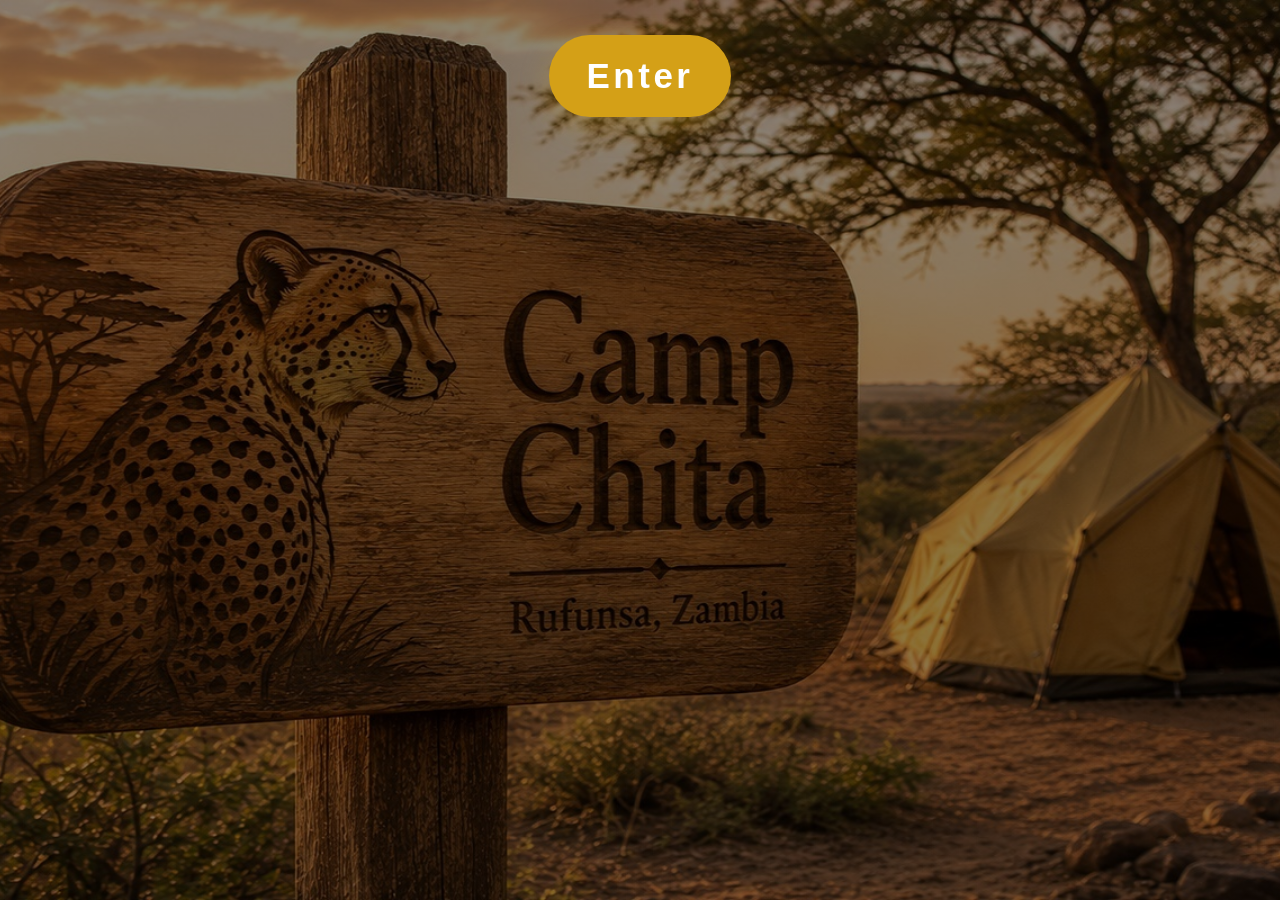
==== index.html @ 36143c17 "Create index.html" ====
<!DOCTYPE html>
<html lang="en">
<head>
<meta charset="utf-8">
<meta name="viewport" content="width=device-width, initial-scale=1">
<title>Camp Chita Outdoors | Eco Tourism</title>
<link rel="icon" type="image/png" href="images/favicon.png">

<link href="https://fonts.googleapis.com/css2?family=Inter:wght@300;400;600;700&display=swap" rel="stylesheet">
<link rel="stylesheet" href="https://maxcdn.bootstrapcdn.com/bootstrap/3.4.1/css/bootstrap.min.css">
<link rel="stylesheet" href="https://cdnjs.cloudflare.com/ajax/libs/font-awesome/6.5.0/css/all.min.css">

    <style>
        :root{
        --gold:#d4a017; --dark:#0f172a; --muted:#6b7280; --bg:#ffffff;
        }
        *{box-sizing:border-box}
        html,body{margin:0;padding:0;font-family:'Inter',sans-serif;scroll-behavior:smooth;background:#fff;color:#111}
        .section{padding:100px 20px}
        .container{max-width:1200px;margin:0 auto}

        /* ===== GLOBAL ===== */
    body { font-family: 'Poppins', sans-serif; }
    .section-padding { padding: 80px 20px; }

    /* Fix anchor scroll offset */
    section {
    scroll-margin-top: 80px;
    }

    /* ===== NAVBAR ===== */
    .navbar {
    position: fixed;
    width: 100%;
    background: rgba(255,255,255,0.95);
    z-index: 999;
    }

    .navbar-brand {
    display:flex;
    align-items:center;
    color:#000 !important;
    }

    .navbar-brand img {
    height:40px;
    margin-right:10px;
    }

    .navbar-nav li a { color:#000 !important; }
    .navbar-nav li a.active { color:#d4a017 !important; }

    /* ===== HERO ===== */
    .hero {
    background:url('images/slider1.jpg') center/cover no-repeat;
    height:80vh;
    display:flex;
    align-items:center;
    justify-content:center;
    color:#fff;
    }

    /* ===== ABOUT ===== */
    #about {
    background:linear-gradient(rgba(0,0,0,0.55),rgba(0,0,0,0.75)),
                url('images/28.jpg') center/cover no-repeat;
    color:#fff;
    }

    .about-grid {
    display:grid;
    grid-template-columns:repeat(2,1fr);
    gap:15px;
    }

    .about-grid img {
    width:100%;
    height:140px;
    object-fit:cover;
    border-radius:10px;
    }

    /* ===== EXPERIENCES ===== */
    .experience-card {
    border-radius:10px;
    overflow:hidden;
    box-shadow:0 4px 15px rgba(0,0,0,0.4);
    margin-bottom:20px;
    }

    .experience-card img {
    width:100%;
    height:220px;
    object-fit:cover;
    }

    .experience-card .content {
    padding:5px;
    }

    /* ===== AMENITIES ===== */
    .amenities-section {
    background:
        linear-gradient(rgba(58, 57, 57, 0.5), rgba(3, 122, 39, 0.6)),
        url('images/12315.jpg') center/cover no-repeat;
    }

    .amenities i {
    font-size:25px;
    color:#d4a017;
    margin-right:8px;
    padding-bottom: 25px;
    }
        /* NAV */
    
        .navbar{
            position:fixed;
            top:0;
            width:100%;
            z-index:1000;
            background:rgba(255,255,255,.92);
            backdrop-filter:blur(12px);
            border:none;
            transition:all .35s ease;
        }

        .nav-wrapper{
            display:flex;
            align-items:center;
            justify-content:space-between;
            min-height:78px;
        }

        /* LOGO */
        .navbar-brand{
            font-size:22px;
            font-weight:600;
            color:#111827;
            font-family:'Montserrat',sans-serif;
            letter-spacing:-0.5px;
        }

        /* LINKS */
        .nav-links{
            display:flex;
            align-items:center;
            gap:35px;
            list-style:none;
            margin:0;
            padding:0;
        }

        .nav-links li a{
            text-decoration:none;
            color:#1f2937;
            font-weight:600;
            font-size:15px;
            transition:all .3s ease;
            position:relative;
        }

        .nav-links li a:hover{
            color:#d4a017;
        }

        .nav-links li a::after{
            content:"";
            position:absolute;
            left:0;
            bottom:-6px;
            width:0;
            height:2px;
            background:#d4a017;
            transition:width .3s ease;
        }

        .nav-links li a:hover::after{
            width:100%;
        }

        /* ===== SCROLLED NAVBAR EFFECT ===== */

    .navbar{
        transition:
            background .35s ease,
            box-shadow .35s ease,
            backdrop-filter .35s ease;
    }

    /* ACTIVE ON SCROLL */
    .navbar.navbar-scrolled{

        background:rgba(255,255,255,.97);

        backdrop-filter:blur(18px);

        box-shadow:
        0 14px 40px rgba(30,30,30,.22),
        0 4px 14px rgba(0,0,0,.10);

        border-bottom:1px solid rgba(80,80,80,.08);
    }

        /* MOBILE TOGGLE */
        .menu-toggle{
            display:none;
            flex-direction:column;
            cursor:pointer;
            gap:5px;
        }

        .menu-toggle span{
            width:28px;
            height:3px;
            border-radius:50px;
            background:#111827;
            transition:all .35s ease;
        }

        /* ANIMATION */
        .menu-toggle.active span:nth-child(1){
            transform:rotate(45deg) translateY(11px);
        }

        .menu-toggle.active span:nth-child(2){
            opacity:0;
        }

        .menu-toggle.active span:nth-child(3){
            transform:rotate(-45deg) translateY(-11px);
        }

        /* MOBILE MENU */
        @media(max-width:992px){

            .menu-toggle{
                display:flex;
            }

            .nav-links{
                position:absolute;
                top:78px;
                left:0;
                width:100%;
                background:rgba(255,255,255,.98);
                backdrop-filter:blur(16px);

                flex-direction:column;
                align-items:center;
                gap:25px;

                padding:35px 0;

                max-height:0;
                overflow:hidden;

                transition:all .45s ease;
                box-shadow:0 18px 40px rgba(0,0,0,.08);
            }

            .nav-links.active{
                max-height:500px;
            }

            .nav-links li a{
                font-size:17px;
            }
        }

        /* LANDING */
        .landing{height:100vh;display:flex;align-items:center;justify-content:right;flex-direction:column;text-align:center;color:#fff;background:linear-gradient(rgba(0,0,0,.45),rgba(0,0,0,.45)),url('images/slider1.jpg') center/cover no-repeat}
        .landing h1{font-size:56px;font-weight:700;letter-spacing:.5px}
        .landing p{max-width:700px;opacity:.9}
        .enter-btn{margin-top:24px;padding:14px 34px;background:var(--gold);border:none;color:#fff;font-weight:600;letter-spacing:.3px}

            /* LANDING CONTENT */
        .landing-overlay-content{
            text-align:right;
            animation:landingFade 1.8s ease forwards;
            transform:translateY(40px);
            opacity:0;
        }

        @keyframes landingFade{
            to{
                opacity:1;
                transform:translateY(0);
            }
        }

    /* TITLE */
    .landing-title{
        margin:0;
        line-height:.95;
        font-family:'Montserrat',sans-serif;
        font-weight:800;
        letter-spacing:-2px;
    }

    .landing-title .camp{
        color:#404040;
        font-size:92px;
    }

    .landing-title .chita{
        color:#d4a017;
        font-size:92px;
    }

    /* SUBTITLE */
    .landing-subtitle{
        margin-top:18px;
        color:#fff;
        font-size:22px;
        font-weight:300;
        letter-spacing:5px;
        font-family:'Montserrat',sans-serif;
        text-transform:capitalize;
        opacity:.92;
    }

    .camp{
        color:#404040;
        -webkit-text-stroke: 1px rgba(220,220,220,.85);
        text-shadow:
            0 2px 10px rgba(0,0,0,.25),
            0 0 1px rgba(255,255,255,.35);
    }

    .chita{
        color:#d4a017;
        -webkit-text-stroke: 1.2px #404040;
        text-stroke: 1.2px #404040;
        text-shadow:
            0 2px 10px rgba(0,0,0,.22);
    }

    /* BUTTON */
    .enter-btn{
        margin-top:35px;
        padding:16px 38px;
        border:none;
        border-radius:50px;
        background:#d4a017;
        color:#fff;
        font-size:35px;
        font-weight:700;
        letter-spacing:3.5px;
        text-transform:capitalize;
        transition:all .35s ease;
        box-shadow:0 10px 30px rgba(212,160,23,.28);
    }

    .enter-btn:hover{
        transform:translateY(-4px);
        background:#bf8f11;
        box-shadow:0 14px 35px rgba(212,160,23,.4);
    }

    /* MOBILE */
    @media(max-width:768px){

        .landing-title .camp,
        .landing-title .chita{
            font-size:54px;
        }

        .landing-subtitle{
            font-size:14px;
            letter-spacing:3px;
            padding:0 15px;
        }

        .enter-btn{
            padding:14px 28px;
            font-size:13px;
        }

    }

        /* HERO PARALLAX STACK */
        .parallax{height:85vh;background-attachment:fixed;background-size:cover;background-position:center;position:relative}
        .parallax::after{content:"";position:absolute;inset:0;background:linear-gradient(transparent,rgba(0,0,0,.35))}
        .p1{background-image:url('images/slider.jpg')}
        .p2{background-image:url('images/Polaris\ Stargazing.jpg')}
        .p3{background-image:url('images/Slider3.png')}
        .p4{background-image:url('images/slider4.png')}
        .p5{background-image:url('images/Lunsemfwa\ Riverbank\ Wildlife.jpg')}

        /* PARALLAX TEXT OVERLAY */
    /* IMPORT MODERN FONT */
    @import url('https://fonts.googleapis.com/css2?family=Montserrat:wght@300;500;700;800&display=swap');

    /* PARALLAX TEXT OVERLAY */

    .camp{
        color:#404040;
        -webkit-text-stroke: 1px rgba(220,220,220,.85);
        text-shadow:
            0 2px 10px rgba(0,0,0,.25),
            0 0 1px rgba(255,255,255,.35);
    }

    .chita{
        color:#d4a017;
        -webkit-text-stroke: 1.2px #404040;
        text-stroke: 1.2px #404040;
        text-shadow:
            0 2px 10px rgba(0,0,0,.22);
    }
    .parallax-content{
        position:absolute;
        bottom:12%;
        left:7%;
        z-index:3;
        color:#fff;

        opacity:0;
        transform:translateY(80px);
        transition:
            opacity 1.2s ease,
            transform 1.2s cubic-bezier(.22,.61,.36,1);
    }

    /* ACTIVATED ON SCROLL */
    .parallax-content.show{
        opacity:1;
        transform:translateY(0);
    }

    .parallax-title{
        margin:0;
        line-height:.90;
        font-family:'Montserrat',sans-serif;
        font-weight:600;
        letter-spacing:-2px;
        text-transform:uppercase;
    }

    .parallax-title .camp{
        color:#404040; /* charcoal grey */
        font-size:82px;
    }

    .parallax-title .chita{
        color:#d4a017; /* mustard */
        font-size:82px;
    }

    .parallax-activity{
        margin-top:14px;
        font-size:28px;
        font-weight:300;
        letter-spacing:5px;
        text-transform:uppercase;
        font-family:'Montserrat',sans-serif;
        color:#ffffff;
        opacity:.92;
    }

    /* OPTIONAL SOFT GLOW */
    .parallax-content::after{
        content:"";
        position:absolute;
        left:0;
        bottom:-15px;
        width:120px;
        height:3px;
        background:#d4a017;
        border-radius:50px;
    }

    /* MOBILE */
    @media(max-width:768px){

        .parallax-content{
            left:6%;
            bottom:10%;
        }

        .parallax-title .camp,
        .parallax-title .chita{
            font-size:48px;
        }

        .parallax-activity{
            font-size:16px;
            letter-spacing:3px;
        }
    }
    @media(max-width:768px){
        .parallax-content{
            left:5%;
            right:5%;
        }

        .parallax-title .camp,
        .parallax-title .chita{
            font-size:42px;
        }

        .parallax-activity{
            font-size:22px;
        }
    }

    .btn-primary{
        background:#d4a017;
        border:none;
        padding:12px 26px;
        border-radius:40px;
        font-weight:600;
        letter-spacing:.5px;
        transition:all .35s ease;
        box-shadow:0 8px 25px rgba(212,160,23,.25);
    }

    .btn-primary:hover{
        background:#bf8f11;
        transform:translateY(-3px);
        box-shadow:0 12px 28px rgba(212,160,23,.35);
    }

        /* SECTION TITLES */
        .section h2{font-weight:700;margin-bottom:10px}
        .lead{color:var(--muted);max-width:820px;margin:0 auto 20px}

        /* ABOUT */
        .about{display:grid;grid-template-columns:1fr 1.2fr;gap:40px;align-items:center}
        .about img{width:100%;border-radius:16px}
        @media(max-width:900px){.about{grid-template-columns:1fr}}/* ===== ABOUT MOBILE OPTIMIZATION ===== */

    @media(max-width:992px){

        #about{
            padding:80px 24px !important;
        }

        #about > div{
            flex-direction:column;
            gap:50px !important;
            text-align:center;
        }

        /* LOGO */
        #about img{
            max-width:180px !important;
        }

        /* TEXT COLUMN */
        #about div[style*="flex: 2"]{
            text-align:center !important;
        }

        /* MAIN TITLE */
        #about h2{
            font-size:38px !important;
            line-height:1.15;
            margin-bottom:25px !important;
        }

        /* SUBHEADINGS */
        #about h3{
            font-size:24px !important;
            margin-top:35px;
            margin-bottom:18px !important;
        }

        /* BODY TEXT */
        #about p{
            font-size:16px !important;
            line-height:1.9 !important;
            padding:0 2px;
        }
    }

    /* EXTRA SMALL DEVICES */
    @media(max-width:576px){

        #about{
            padding:70px 20px !important;
        }

        #about h2{
            font-size:32px !important;
        }

        #about h3{
            font-size:21px !important;
        }

        #about p{
            font-size:15px !important;
            line-height:1.85 !important;
        }

        #about img{
            max-width:150px !important;
        }
    }


        /* EXPERIENCES */
        .cards{display:grid;grid-template-columns:repeat(3,1fr);gap:20px}
        .card{border-radius:16px;overflow:hidden;box-shadow:0 10px 30px rgba(0,0,0,.12);background:#fff}
        .card img{width:100%;height:220px;object-fit:cover}
        .card .body{padding:18px}
        .btn-primary{background:var(--gold);border:none}
        
        /* ===== EXPERIENCES HEADER ===== */

        .experience-header{
            max-width:900px;
            margin:0 auto 70px auto;
            text-align:center;
        }

        .experience-tag{
            display:inline-block;
            padding:10px 22px;
            border-radius:50px;
            background:rgba(212,160,23,.12);
            color:#d4a017;
            font-size:13px;
            font-weight:600;
            letter-spacing:3px;
            text-transform:uppercase;
            margin-bottom:25px;
            font-family:'Montserrat',sans-serif;
        }

        .experience-title{
            font-size:58px;
            line-height:1.05;
            font-weight:600;
            margin-bottom:28px;
            color:#111827;
            letter-spacing:-2px;
            font-family:'Montserrat',sans-serif;
        }

        .experience-title span{
            color:#d4a017;
            position:relative;
        }

        .experience-title span::after{
            content:"";
            position:absolute;
            left:0;
            bottom:-8px;
            width:100%;
            height:4px;
            background:#d4a017;
            border-radius:50px;
            opacity:.35;
        }

        .experience-intro{
            font-size:19px;
            line-height:1.9;
            color:#5b6472;
            font-weight:300;
            max-width:820px;
            margin:0 auto;
        }

    /* SECTION BACKGROUND */
        #experiences{
            background:
            linear-gradient(
                rgba(255,255,255,.92),
                rgba(255,255,255,.98)
            ),
            url('images/12315.jpg') center/cover no-repeat;
        }

    /* EXPERIENCE CARDS */
        .experience-card{
            border-radius:24px;
            overflow:hidden;
            background:#fff;
            transition:all .45s ease;
            box-shadow:
                0 10px 30px rgba(0,0,0,.08);
        }

        .experience-card:hover{
            transform:translateY(-10px);
            box-shadow:
                0 20px 45px rgba(0,0,0,.14);
        }

        .experience-card img{
            width:100%;
            height:260px;
            object-fit:cover;
            transition:transform .8s ease;
        }

        .experience-card:hover img{
            transform:scale(1.06);
        }

        .experience-card .content{
            padding:24px;
            background:#fff;
        }

        .experience-card h4{
            font-size:24px;
            font-weight:600;
            margin:0;
            color:#1f2937;
            font-family:'Montserrat',sans-serif;
            letter-spacing:-0.5px;
        }

        /* BUTTON */
        #experiences .btn-primary{
            margin-top:40px;
            padding:15px 34px;
            border-radius:50px;
            font-weight:600;
            letter-spacing:1px;
            background:#d4a017;
            border:none;
            transition:all .35s ease;
        }

        #experiences .btn-primary:hover{
            transform:translateY(-3px);
            background:#bf8f11;
        }

        /* MOBILE */
        @media(max-width:768px){

            .experience-title{
                font-size:40px;
            }

            .experience-intro{
                font-size:16px;
                line-height:1.8;
            }

            .experience-card img{
                height:220px;
            }

            .experience-card h4{
                font-size:20px;
            }
        }
            @media(max-width:900px){.cards{grid-template-columns:1fr}}

    /* ======================================
    AMENITIES SECTION
    ========================================= */

    .amenities-section{
        position:relative;
        padding:120px 20px;

        background:
        linear-gradient(
            rgba(26, 26, 25, 0.12),
            rgba(8, 8, 8, 0.23)
        ),
        url('images/forest-bg.png');

        overflow:hidden;
    }

    /* ======================================================
    HEADER
    ======================================================= */

    .amenities-header{
        text-align:center;
        max-width:850px;
        margin:0 auto 80px auto;
    }

    .amenities-tag{
        display:inline-block;

        padding:10px 22px;

        border-radius:100px;

        background:rgba(145,170,90,.32);

        color:#6b7f3d;

        font-size:13px;
        font-weight:700;

        letter-spacing:3px;

        margin-bottom:22px;
    }

    .amenities-title{
        font-size:64px;
        font-weight:800;

        line-height:1.05;

        color:#eff1ed;

        margin-bottom:24px;

        letter-spacing:-2px;
    }

    .amenities-title span{
        color:#b28b2f;
    }

    .amenities-subtitle{
        font-size:18px;
        line-height:1.9;

        color:#f7f4f4;
    }

    /* ======================================================
    DESKTOP GRID
    ======================================================= */

    .amenities-grid{
        display:grid;

        grid-template-columns:repeat(4,1fr);

        gap:25px;
    }

    .amenity-card{
        background:#fff;

        border-radius:26px;

        padding:38px 28px;

        text-align:center;

        box-shadow:
        0 10px 30px rgba(0,0,0,.06);

        transition:all .45s ease;

        border:1px solid rgba(0,0,0,.03);
    }

    .amenity-card:hover{
        transform:translateY(-10px);

        box-shadow:
        0 18px 40px rgba(0,0,0,.12);
    }

    .amenity-card-icon{
        width:84px;
        height:84px;

        margin:0 auto 24px auto;

        border-radius:50%;

        display:flex;
        align-items:center;
        justify-content:center;

        background:
        linear-gradient(
            145deg,
            rgba(145,170,90,.33),
            rgba(178,139,47,.45)
        );
    }

    .amenity-card-icon i{
        font-size:34px;
        color:#5c6f32;
    }

    .amenity-card h3{
        font-size:24px;
        font-weight:700;

        color:#243118;

        margin-bottom:18px;
    }

    .amenity-card p{
        font-size:15px;
        line-height:1.9;

        color:#5e6559;
    }

    /* ======================================================
    MOBILE EXPERIENCE
    ======================================================= */

    .mobile-amenities{
        display:none;
    }

    @media(max-width:768px){

        .amenities-grid{
            display:none;
        }

        .mobile-amenities{
            display:block;
        }

        .amenities-title{
            font-size:42px;
        }

        .amenities-subtitle{
            font-size:16px;
        }

        /* MOBILE TITLE */

        .mobile-title{
            width:max-content;

            margin:0 auto 16px auto;

            padding:10px 28px;

            border-radius:100px;

            background:#5f7433;

            color:#fff;

            font-weight:700;

            font-size:18px;
        }

        .mobile-subtitle{
            text-align:center;

            color:#5f6659;

            margin-bottom:45px;
        }

        /* ======================================================
        CIRCLE WRAPPER
        ======================================================= */

        .amenities-circle-wrapper{
            position:relative;

            width:100%;
            height:520px;

            margin:0 auto 50px auto;

            display:flex;
            align-items:center;
            justify-content:center;
        }

        /* RING */

        .orbit-ring{
            position:absolute;

            width:320px;
            height:320px;

            border-radius:50%;

            border:2px dashed rgba(178,139,47,.35);

            animation:rotateRing 40s linear infinite;
        }

        /* CENTER BACKPACK */

        .center-backpack{
            position:relative;

            width:180px;
            height:180px;

            display:flex;
            align-items:center;
            justify-content:center;

            z-index:5;
        }

        .backpack-glow{
            position:absolute;

            width:220px;
            height:220px;

            border-radius:50%;

            background:
            radial-gradient(
                rgba(145,170,90,.22),
                transparent 70%
            );

            animation:pulseGlow 4s ease-in-out infinite;
        }

        .backpack-image{
            width:160px;

            position:relative;

            z-index:3;

            animation:floatBackpack 4s ease-in-out infinite;
        }

        /* ======================================================
        ORBIT ITEMS
        ======================================================= */

        .orbit-item{
            position:absolute;

            width:100px;

            text-align:center;

            z-index:10;

            cursor:pointer;
        }

        .orbit-icon{
            width:72px;
            height:72px;

            margin:0 auto 10px auto;

            border-radius:50%;

            background:#fff;

            display:flex;
            align-items:center;
            justify-content:center;

            box-shadow:
            0 10px 25px rgba(0,0,0,.12);

            transition:all .35s ease;
        }

        .orbit-icon i{
            font-size:28px;
            color:#60753a;
        }

        .orbit-item span{
            display:block;

            font-size:12px;
            font-weight:600;

            line-height:1.4;

            color:#2d3720;
        }

        /* ACTIVE */

        .orbit-item.active .orbit-icon{
            background:#60753a;

            transform:scale(1.08);
        }

        .orbit-item.active .orbit-icon i{
            color:#fff;
        }

        /* PERFECT CIRCLE POSITIONS */

        .orbit-1{
            top:10px;
            left:50%;
            transform:translateX(-50%);
        }

        .orbit-2{
            top:85px;
            right:25px;
        }

        .orbit-3{
            top:220px;
            right:-5px;
        }

        .orbit-4{
            bottom:85px;
            right:25px;
        }

        .orbit-5{
            bottom:10px;
            left:50%;
            transform:translateX(-50%);
        }

        .orbit-6{
            bottom:85px;
            left:25px;
        }

        .orbit-7{
            top:220px;
            left:-5px;
        }

        .orbit-8{
            top:85px;
            left:25px;
        }

        /* ======================================================
        INFO PANEL
        ======================================================= */

        .amenity-info-panel{
            background:#fff;

            border-radius:24px;

            padding:24px;

            display:flex;
            align-items:center;

            gap:18px;

            box-shadow:
            0 12px 35px rgba(0,0,0,.08);
        }

        .info-icon{
            width:72px;
            height:72px;

            border-radius:50%;

            background:
            linear-gradient(
                145deg,
                rgba(145,170,90,.55),
                rgba(178,139,47,.63)
            );

            display:flex;
            align-items:center;
            justify-content:center;

            flex-shrink:0;
        }

        .info-icon i{
            font-size:28px;
            color:#60753a;
        }

        .info-content h3{
            font-size:24px;

            color:#243118;

            margin-bottom:10px;
        }

        .info-content p{
            font-size:15px;
            line-height:1.7;

            color:#5e6559;
        }

    }

    /* ======================================================
    TABLET
    ======================================================= */

    @media(max-width:992px){

        .amenities-grid{
            grid-template-columns:repeat(2,1fr);
        }

    }

    /* ======================================================
    SMALL MOBILE
    ======================================================= */

    @media(max-width:480px){

        .amenities-circle-wrapper{
            height:480px;
        }

        .orbit-ring{
            width:280px;
            height:280px;
        }

        .backpack-image{
            width:135px;
        }

        .orbit-item{
            width:80px;
        }

        .orbit-icon{
            width:62px;
            height:62px;
        }

        .orbit-icon i{
            font-size:22px;
        }

        .orbit-item span{
            font-size:11px;
        }

    }

    /* ======================================================
    ANIMATIONS
    ======================================================= */

    @keyframes rotateRing{

        from{
            transform:rotate(0deg);
        }

        to{
            transform:rotate(360deg);
        }

    }

    @keyframes pulseGlow{

        0%,100%{
            transform:scale(1);
            opacity:.7;
        }

        50%{
            transform:scale(1.08);
            opacity:1;
        }

    }

    @keyframes floatBackpack{

        0%,100%{
            transform:translateY(0px);
        }

        50%{
            transform:translateY(-10px);
        }

    }



    /* =======================================
    GALLERY PREVIEW SECTION
    ========================================= */

    .gallery-preview-section{
        position:relative;
        padding:140px 20px;
        overflow:hidden;

        background:
            linear-gradient(
                rgba(6,10,14,.72),
                rgba(6,10,14,.82)
            ),
            url('images/Polaris Stargazing.jpg') center/cover no-repeat;

        text-align:center;
    }

    .gallery-preview-overlay{
        position:absolute;
        inset:0;

        background:
            radial-gradient(
                circle at top,
                rgba(212,160,23,.12),
                transparent 55%
            );
    }

    .gallery-preview-content{
        position:relative;
        z-index:2;
        max-width:900px;
    }

    .gallery-preview-tag{
        display:inline-block;

        padding:10px 24px;

        border-radius:50px;

        background:rgba(212,160,23,.14);

        color:#d4a017;

        font-size:13px;
        font-weight:700;

        letter-spacing:3px;
        text-transform:uppercase;

        margin-bottom:28px;

        font-family:'Montserrat',sans-serif;
    }

    .gallery-preview-title{
        font-size:68px;
        line-height:1.05;

        font-weight:800;

        color:#fff;

        margin-bottom:28px;

        letter-spacing:-2px;

        font-family:'Montserrat',sans-serif;
    }

    .gallery-preview-title span{
        color:#d4a017;
    }

    .gallery-preview-text{
        font-size:19px;
        line-height:1.9;

        color:rgba(255,255,255,.82);

        max-width:760px;

        margin:0 auto 45px auto;
    }

    .gallery-preview-btn{
        display:inline-flex;
        align-items:center;
        gap:12px;

        padding:18px 38px;

        border-radius:60px;

        background:#d4a017;

        color:#fff;

        font-size:14px;
        font-weight:700;

        letter-spacing:2px;
        text-transform:uppercase;

        text-decoration:none;

        transition:all .35s ease;

        box-shadow:
            0 14px 35px rgba(212,160,23,.28);
    }

    .gallery-preview-btn:hover{
        background:#bf8f11;

        transform:translateY(-4px);

        color:#fff;

        text-decoration:none;

        box-shadow:
            0 18px 45px rgba(212,160,23,.38);
    }

    .gallery-preview-btn i{
        transition:transform .35s ease;
    }

    .gallery-preview-btn:hover i{
        transform:translateX(4px);
    }

    /* MOBILE */
    @media(max-width:768px){

        .gallery-preview-section{
            padding:100px 20px;
        }

        .gallery-preview-title{
            font-size:42px;
        }

        .gallery-preview-text{
            font-size:16px;
            line-height:1.8;
        }

        .gallery-preview-btn{
            width:100%;
            justify-content:center;

            padding:16px 24px;

            font-size:13px;
        }
    }

            /* ===== MAP SECTION ===== *//* ===== MAP SECTION ===== */

    .map-wrapper{
        display:grid;
        grid-template-columns:1fr 1fr;
        gap:30px;
        margin-top:50px;
    }

    /* CARD */
    .map-card{
        background:#fff;
        border-radius:24px;
        overflow:hidden;
        box-shadow:
            0 12px 35px rgba(0,0,0,.08);
        transition:all .4s ease;
        display:flex;
        flex-direction:column;
    }

    .map-card:hover{
        transform:translateY(-6px);
        box-shadow:
            0 20px 45px rgba(0,0,0,.14);
    }

    /* MAP + IMAGE SAME SIZE */
    .map-card iframe,
    .map-card img{
        width:100%;
        height:420px;
        border:none;
        object-fit:cover;
        display:block;
    }

    /* BUTTON AREA */
    .map-card .btn{
        margin:24px;
        align-self:center;
    }

    /* SECTION TITLE */
    .map-section-title{
        font-size:56px;
        font-weight:800;
        margin-bottom:20px;
        font-family:'Montserrat',sans-serif;
        letter-spacing:-2px;
    }

    /* RESPONSIVE */
    @media(max-width:992px){

        .map-wrapper{
            grid-template-columns:1fr;
        }

        .map-card iframe,
        .map-card img{
            height:340px;
        }
    }

    @media(max-width:576px){

        .map-card iframe,
        .map-card img{
            height:280px;
        }

        .map-card{
            border-radius:18px;
        }
    }


    /* ===== BOOKING SECTION ===== */

    .booking-section{
        position:relative;
        padding:130px 20px;
        background:
            linear-gradient(
                rgba(8,12,18,.82),
                rgba(8,12,18,.88)
            ),
            url('images/Monkey Sunset.jpg') center/cover no-repeat;
        overflow:hidden;
    }

    .booking-overlay{
        position:absolute;
        inset:0;
        backdrop-filter:blur(2px);
    }

    .booking-wrapper{
        position:relative;
        z-index:2;
        display:grid;
        grid-template-columns:1.1fr .9fr;
        gap:70px;
        align-items:center;
    }

    /* ===== LEFT CONTENT ===== */

    .booking-tag{
        display:inline-block;
        padding:10px 24px;
        border-radius:50px;
        background:rgba(212,160,23,.14);
        color:#d4a017;
        font-size:13px;
        font-weight:700;
        letter-spacing:3px;
        text-transform:uppercase;
        margin-bottom:30px;
        font-family:'Montserrat',sans-serif;
    }

    .booking-title{
        font-size:64px;
        line-height:1.05;
        font-weight:800;
        color:#fff;
        margin-bottom:30px;
        letter-spacing:-2px;
        font-family:'Montserrat',sans-serif;
    }

    .booking-title span{
        color:#d4a017;
        position:relative;
    }

    .booking-title span::after{
        content:"";
        position:absolute;
        left:0;
        bottom:-8px;
        width:100%;
        height:4px;
        background:#d4a017;
        border-radius:50px;
        opacity:.35;
    }

    .booking-description{
        font-size:18px;
        line-height:1.9;
        color:rgba(255,255,255,.78);
        margin-bottom:40px;
        max-width:700px;
    }

    /* FEATURES */
    .booking-features{
        display:flex;
        flex-direction:column;
        gap:18px;
    }

    .booking-feature{
        display:flex;
        align-items:center;
        gap:16px;
        color:#fff;
        font-size:17px;
    }

    .booking-feature i{
        width:48px;
        height:48px;
        display:flex;
        align-items:center;
        justify-content:center;
        border-radius:50%;
        background:rgba(212,160,23,.12);
        color:#d4a017;
        font-size:18px;
    }

    /* ===== BOOKING CARD ===== */

    .booking-card{
        background:rgba(255,255,255,.96);
        border-radius:30px;
        padding:45px;
        box-shadow:
            0 20px 60px rgba(0,0,0,.35);
        backdrop-filter:blur(10px);
    }

    .booking-card h3{
        margin-top:0;
        margin-bottom:30px;
        font-size:34px;
        font-weight:800;
        color:#111827;
        font-family:'Montserrat',sans-serif;
    }

    /* FORM */
    .booking-form .form-group{
        margin-bottom:20px;
    }

    .booking-form input,
    .booking-form textarea,
    .booking-form select{
        width:100%;
        border:none;
        border-radius:16px;
        padding:18px 20px;
        background:#f3f4f6;
        font-size:15px;
        transition:all .35s ease;
        outline:none;
    }

    .booking-form input:focus,
    .booking-form textarea:focus,
    .booking-form select:focus{
        background:#fff;
        box-shadow:
            0 0 0 3px rgba(212,160,23,.18);
    }

    .form-row{
        display:grid;
        grid-template-columns:1fr 1fr;
        gap:15px;
    }

    /* BUTTON */
    .booking-btn{
        width:100%;
        padding:18px;
        border:none;
        border-radius:50px;
        background:#d4a017;
        color:#fff;
        font-size:15px;
        font-weight:700;
        letter-spacing:2px;
        text-transform:uppercase;
        transition:all .35s ease;
        box-shadow:
            0 10px 30px rgba(212,160,23,.3);
    }

    .booking-btn:hover{
        transform:translateY(-4px);
        background:#bf8f11;
        box-shadow:
            0 16px 40px rgba(212,160,23,.4);
    }

    /* ===== MOBILE ===== */

    @media(max-width:992px){

        .booking-wrapper{
            grid-template-columns:1fr;
        }

        .booking-title{
            font-size:44px;
        }

        .booking-card{
            padding:30px;
        }
    }

    @media(max-width:768px){

        .booking-section{
            padding:90px 20px;
        }

        .booking-title{
            font-size:38px;
        }

        .booking-description{
            font-size:16px;
        }

        .form-row{
            grid-template-columns:1fr;
        }

        .booking-card h3{
            font-size:28px;
        }
    }


    /* =========================================
    TEAM SECTION PREMIUM
    ========================================= */

    .team-section{
        background:
            linear-gradient(
                rgba(235, 230, 230, 0.95),
                rgba(197, 193, 193, 0.98)
            ),
            url('images/12315.jpg') center/cover no-repeat;
    }

    .team-header{
        text-align:center;
        max-width:900px;
        margin:0 auto 70px auto;
    }

    .team-tag{
        display:inline-block;
        padding:10px 24px;
        border-radius:50px;
        background:rgba(212,160,23,.12);
        color:#d4a017;
        font-size:13px;
        font-weight:600;
        letter-spacing:3px;
        text-transform:uppercase;
        margin-bottom:24px;
    }

    .team-title{
        font-size:60px;
        font-weight:600;
        line-height:1.05;
        letter-spacing:-2px;
        margin-bottom:24px;
        color:#111827;
    }

    .team-title span{
        color:#d4a017;
    }

    .team-intro{
        font-size:18px;
        line-height:1.9;
        color:#5b6472;
    }

    /* =========================================
    TEAM GRID
    ========================================= */

    .team-grid{
        display:grid;
        grid-template-columns:repeat(3,1fr);
        gap:60px;
        margin-top:30px;
    }

    /* MOBILE HORIZONTAL SCROLL */
    @media(max-width:992px){

        .team-grid{
            display:flex;
            overflow-x:auto;

            gap:22px;

            padding-bottom:15px;

            scroll-snap-type:x mandatory;

            -webkit-overflow-scrolling:touch;
        }

        .team-grid::-webkit-scrollbar{
            height:6px;
        }

        .team-grid::-webkit-scrollbar-thumb{
            background:#d4a017;
            border-radius:50px;
        }

        .team-card{
            min-width:82%;
            flex:0 0 auto;

            scroll-snap-align:center;
        }
    }
    /* =========================================
    FLOATING TEAM CARDS
    ========================================= */

    .team-card{
        position:relative;

        padding-top:50px;

        background:#fff;

        border-radius:32px;

        overflow:visible;

        cursor:pointer;

        transition:all .45s ease;

        box-shadow:
            0 15px 40px rgba(0,0,0,.08);

        text-align:center;
    }

    .team-card:hover{
        transform:translateY(-12px);

        box-shadow:
            0 28px 60px rgba(0,0,0,.16);
    }

    /* FLOATING IMAGE */
    .team-card img{
        position:absolute;

        top:-30px;
        left:50%;

        transform:translateX(-50%);

        width:170px;
        height:170px;

        border-radius:50%;

        object-fit:cover;

        border:8px solid #fff;

        box-shadow:
            0 20px 45px rgba(0,0,0,.22);

        transition:
            transform .55s ease,
            box-shadow .55s ease;
    }

    /* FLOAT EFFECT */
    .team-card:hover img{
        transform:
            translateX(-50%)
            translateY(-18px)
            scale(1.06);

        box-shadow:
            0 35px 70px rgba(0,0,0,.28);
    }

    /* CONTENT */
    .team-card-content{
        padding:
            50px
            28px
            34px;
    }

    .team-card-content h3{
        margin-top:18px;

        font-size:28px;
        font-weight:800;

        color:#111827;

        margin-bottom:12px;
    }

    .team-card-content p{
        color:#d4a017;

        font-size:15px;
        font-weight:500;

        letter-spacing:1px;
        text-transform:uppercase;
    }

    /* =========================================
    MODAL
    ========================================= */

    .team-modal-overlay{
        position:fixed;
        inset:0;
        background:rgba(0,0,0,.88);
        backdrop-filter:blur(10px);

        display:flex;
        align-items:center;
        justify-content:center;

        opacity:0;
        visibility:hidden;

        transition:all .45s ease;

        z-index:5000;
    }

    .team-modal-overlay.active{
        opacity:1;
        visibility:visible;
    }

    .team-modal-container{
        width:88%;
        height:85vh;

        background:#111827;

        border-radius:30px;

        overflow:hidden;

        display:grid;
        grid-template-columns:1.1fr 1fr;

        transform:scale(.88);

        transition:transform .45s ease;

        box-shadow:
            0 30px 90px rgba(0,0,0,.45);
    }

    .team-modal-overlay.active .team-modal-container{
        transform:scale(1);
    }

    /* IMAGE SIDE */
    .team-modal-image{
        position:relative;
        overflow:hidden;
    }

    .team-modal-image img{
        width:100%;
        height:100%;
        object-fit:cover;

        animation:teamZoom 10s ease infinite alternate;
    }

    @keyframes teamZoom{
        from{
            transform:scale(1);
        }
        to{
            transform:scale(1.08);
        }
    }

    /* CONTENT SIDE */
    .team-modal-content{
        position:relative;

        padding:90px 70px;

        display:flex;
        flex-direction:column;
        justify-content:center;

        color:#fff;
    }

    .team-modal-tag{
        display:inline-block;
        width:max-content;

        padding:10px 22px;

        border-radius:50px;

        background:rgba(212,160,23,.14);

        color:#d4a017;

        font-size:12px;
        font-weight:600;

        letter-spacing:3px;
        text-transform:uppercase;

        margin-bottom:28px;
    }

    .team-modal-content h2{
        font-size:62px;
        line-height:1;
        margin-bottom:18px;
        font-weight:600;
    }

    .team-modal-content h4{
        color:#d4a017;
        font-size:24px;
        margin-bottom:30px;
        font-weight:500;
    }

    .team-modal-content p{
        font-size:18px;
        line-height:2;
        color:rgba(255,255,255,.78);
    }

    .team-close-btn{
        position:absolute;
        top:30px;
        right:35px;

        width:54px;
        height:54px;

        border:none;
        border-radius:50%;

        background:rgba(255,255,255,.08);

        color:#fff;

        font-size:34px;

        cursor:pointer;

        transition:all .35s ease;
    }

    .team-close-btn:hover{
        background:#d4a017;
        transform:rotate(90deg);
    }

    /* =========================================
    MODAL NAVIGATION
    ========================================= */

    .team-nav-btn{
        position:absolute;
        top:50%;

        transform:translateY(-50%);

        width:64px;
        height:64px;

        border:none;
        border-radius:50%;

        background:rgba(255,255,255,.08);

        backdrop-filter:blur(10px);

        color:#fff;

        font-size:22px;

        cursor:pointer;

        z-index:50;

        transition:all .35s ease;
    }

    .team-nav-btn:hover{
        background:#d4a017;

        transform:
            translateY(-50%)
            scale(1.08);
    }

    .team-prev-btn{
        left:25px;
    }

    .team-next-btn{
        right:25px;
    }

    /* MOBILE */
    @media(max-width:992px){

        .team-grid{
            grid-template-columns:1fr;
        }

        .team-title{
            font-size:38px;
        }

        .team-modal-container{
            grid-template-columns:1fr;
            width:95%;
            height:92vh;
        }

        .team-modal-image{
            height:45%;
        }

        .team-modal-content{
            padding:40px 30px;
        }

        .team-modal-content h2{
            font-size:38px;
        }

        .team-modal-content p{
            font-size:16px;
            line-height:1.8;
        }
    }

    /* ===== FOOTER ===== */
    footer {
    background:#111;
    color:#ccc;
    padding:30px 20px;
    text-align:center;
    }

    footer h4 { color:#fff; margin-bottom:10px; }


    

    /* =========================================
            
        /* AMENITIES */

        
        .amenities{display:grid;grid-template-columns:repeat(4,1fr);gap:14px}
        .amenities div{background:#fafafa;border-radius:12px;padding:14px}
        .amenities i{color:var(--gold);margin-right:8px}
        @media(max-width:900px){.amenities{grid-template-columns:repeat(2,1fr)}}

        /* GALLERY */
        .gallery-grid{display:grid;grid-template-columns:repeat(6,1fr);gap:10px}
        .gallery-grid img{width:100%;height:130px;object-fit:cover;border-radius:8px}
        @media(max-width:768px){.gallery-grid{grid-template-columns:repeat(3,1fr)}}

        /* PARTNERS */
        .partners{background:#0b0b0b;padding:34px 0;overflow:hidden}
        .partner-track{display:flex;gap:50px;animation:scroll 22s linear infinite}
        .partner-track img{height:56px;opacity:.85}
        @keyframes scroll{0%{transform:translateX(0)}100%{transform:translateX(-50%)}}

        /* BOOKING */
        .booking{display:grid;grid-template-columns:1fr 1fr;gap:30px}
        .booking .panel{background:#fafafa;border-radius:16px;padding:20px}
        .booking input,.booking textarea{width:100%;margin-bottom:10px;padding:10px;border-radius:8px;border:1px solid #ddd}
        @media(max-width:900px){.booking{grid-template-columns:1fr}}

        /* MAP */
        .map-grid{display:grid;grid-template-columns:1fr 1fr;gap:20px}
        .map-grid iframe,.map-grid img{width:100%;height:320px;border-radius:12px}
        @media(max-width:900px){.map-grid{grid-template-columns:1fr}}

        /* TEAM */
        .team-container{display:flex;gap:20px;overflow-x:auto;padding-bottom:10px}
        .team-card{min-width:200px;text-align:center;cursor:pointer}
        .team-card img{width:140px;height:140px;border-radius:50%;object-fit:cover;border:4px solid var(--gold)}
        @media(min-width:992px){.team-container{flex-wrap:wrap;overflow:visible;justify-content:center}.team-card{flex:0 0 18%}}

        .team-modal{position:fixed;inset:0;background:rgba(0,0,0,.92);display:none;align-items:left;justify-content:center;color:#fff;z-index:2000;padding:20px}
        .team-modal .content{max-width:700px;text-align:left}
        .team-modal img{width:160px;height:160px;border-radius:50%;object-fit:cover;border:4px solid var(--gold);margin-bottom:10px}

        /* FOOTER */
        footer{background:#0b0b0b;color:#bbb;padding:40px 20px;text-align:center}

        /* UTIL */
        .spacer{height:70px}

        
        </style>
    </head>
    <body>

    <!-- LANDING -->
    <div class="landing">

    <div class="landing-overlay-content">

        
        <button class="enter-btn" onclick="enterSite()">
        Enter
        </button>

    </div>

    </div>

    <div id="main" style="display:none">

    <nav class="navbar">

        <div class="container nav-wrapper">

            <!-- LOGO -->
            <source><img src="images/Camp Chita Logo.png" height="70px" alt="camp Chita logo"><div class="navbar-brand">
                Camp Chita Outdoors
            </div>

            <!-- MOBILE TOGGLE -->
            <div class="menu-toggle" id="menuToggle">
                <span></span>
                <span></span>
                <span></span>
            </div>

            <!-- NAVIGATION -->
            <ul class="nav-links" id="navLinks">

                <li><a href="#about">About</a></li>
                <li><a href="#experiences">Experiences</a></li>
                <li><a href="gallery.html">Gallery</a></li>
                <li><a href="#booking">Book</a></li>
                <li><a href="#team">Team</a></li>

            </ul>

        </div>

    </nav>
    <div class="spacer"></div>

    <!-- PARALLAX STACK -->

    <div class="parallax p1">
    <div class="parallax-content">
        <div class="parallax-activity">Welcome To</div>
        <h1 class="parallax-title">
        <span class="camp">Camp</span>
        <span class="chita"> Chita</span>
        </h1>
        <div class="parallax-activity">Lets Adventure!</div>
    </div>
    </div>

    <div class="parallax p2">
    <div class="parallax-content">
        <h1 class="parallax-title">
        <span class="camp">Camp</span>
        <span class="chita"> Chita</span>
        </h1>
        <div class="parallax-activity">Where You Camp Under the Stars</div>
    </div>
    </div>

    <div class="parallax p3">
    <div class="parallax-content">
        <h1 class="parallax-title">
        <span class="camp">Camp</span>
        <span class="chita"> Chita</span>
        </h1>
        <div class="parallax-activity">& Climb Walls</div>
    </div>
    </div>

    <div class="parallax p4">
    <div class="parallax-content">
        <h1 class="parallax-title">
        <span class="camp">Camp</span>
        <span class="chita"> Chita</span>
        </h1>
        <div class="parallax-activity">Cook Surrounded By Nature</div>
    </div>
    </div>

    <div class="parallax p5">
    <div class="parallax-content">
        <h1 class="parallax-title">
        <span class="camp">Camp</span>
        <span class="chita"> Chita</span>
        </h1>
        <div class="parallax-activity">While Enjoying Wildlife Adventures</div>
    </div>
    </div>

    <section id="about" style="padding: 60px 20px; background-color: #2b2a2a;">
    <div style="max-width: 1100px; margin: 0 auto; display: flex; flex-wrap: wrap; align-items: center; gap: 40px;">
        
        <!-- Image Column -->
        <div style="flex: 1; text-align: center;">
        <img src="images/camp chita logo.png" alt="Camp Chita Logo" style="max-width: 250px; height: auto; border-radius: 8px;">
        </div>
        
        <!-- Text Column -->
        <div style="flex: 2; text-align: left;">
        <h2 style="font-size: 2.2em; color: #f5c905; margin-bottom: 20px;">
            About Camp Chita
        </h2>
        <p style="font-size: 1.1em; color: #f1efef; line-height: 1.8; margin-bottom: 30px;">
            <strong>Where conservation meets comfort.</strong><br>
            Nestled in the heart of Zambia’s breathtaking wilderness, <strong>Camp Chita</strong> is more than a campsite — it’s a sanctuary where nature, adventure, and community intertwine. Our eco‑tourism philosophy celebrates harmony between sustainability and serenity, offering guests an experience that’s both rejuvenating and responsible.
        </p>

        <h3 style="font-size: 1.5em; color: #f5c905; margin-bottom: 15px;">A Place to Belong</h3>
        <p style="font-size: 1.05em; color: #f7f5f5; line-height: 1.7; margin-bottom: 25px;">
            Whether you’re drawn by the thrill of exploration or the calm of the outdoors, Camp Chita provides a haven for every kind of traveler. Wake up to birdsong echoing through the valley, spend your days discovering hidden trails and river bends, and unwind under a canopy of stars beside a crackling campfire.
        </p>

        <h3 style="font-size: 1.5em; color: #f5c905; margin-bottom: 15px;">Experiences That Connect</h3>
        <p style="font-size: 1.05em; color: #faf8f8; line-height: 1.7; margin-bottom: 25px;">
            From guided hikes and river adventures to cultural storytelling and wildlife encounters, every moment here is designed to immerse you in Zambia’s natural rhythm. Our team’s commitment to conservation ensures that your stay not only connects you with the land but also helps preserve it for generations to come.
        </p>

        <h3 style="font-size: 1.5em; color: #f5c905; margin-bottom: 15px;">Our Promise</h3>
        <p style="font-size: 1.05em; color: #f8f7f7; line-height: 1.7;">
            At Camp Chita, you don’t just visit nature — you become part of it.
        </p>
        </div>
    </div>
    </section>


    <!-- EXPERIENCES -->
    <section id="experiences" class="section-padding text-center">
    <div class="container">
    <div class="experience-header">

        <div class="experience-tag">
            Explore The Wild
        </div>

        <h2 class="experience-title">
            Experiences At 
            <span>Camp Chita</span>
        </h2>

        <p class="experience-intro">
            Discover immersive eco-tourism experiences designed to reconnect you with nature, adventure, and Zambia’s breathtaking wilderness. From sunrise hikes and canoe expeditions to wildlife encounters and conservation activities, every journey at Camp Chita is crafted to inspire exploration and meaningful connection.
        </p>

    </div>
    <div class="row">

    <div class="col-md-4">
    <div class="experience-card">
    <img src="images/news-image1.jpg">
    <div class="content">
    <h4>Eco Camping</h4>

    </div>
    </div>
    </div>

    <div class="col-md-4">
    <div class="experience-card">
    <img src="images/Great Canoeing Expeditions.jpg">
    <div class="content">
    <h4>River Adventures</h4>

    </div>
    </div>
    </div>

    <div class="col-md-4">
    <div class="experience-card">
        <img src="images/001 (11).jpg">
        <div class="content">
            <h4>Interact With Nature</h4>
            
        </div>
    </div>
    </div>

    <div class="col-md-4">
    <div class="experience-card">
        <img src="images/Hiking.jpg">
        <div class="content">
            <h4>Trek Nature Trails</h4>
            
        </div>
    </div>
    </div>

    <div class="col-md-4">
    <div class="experience-card">
        <img src="images/Nature Photo.jpg">
        <div class="content">
            <h4>Nature Photography</h4>
        </div>
    </div>
    </div>

    <div class="col-md-4">
    <div class="experience-card">
        <img src="images/news-image8.jpg">
        <div class="content">
            <h4>Eco-Education for Kids</h4>
        </div>
        
    </div>
    </div>

    <a href="activities.html" class="btn btn-primary">See Full List</a>

    </div>
    </div>
    </section>

    <!-- =========================================
        AMENITIES SECTION
    ========================================= -->

    <section class="amenities-section">

        <div class="container">

            <!-- HEADER -->
            <div class="amenities-header">

                <div class="amenities-tag">
                    CAMP FEATURES
                </div>

                <h2 class="amenities-title">
                    Amenities &
                    <span>Facilities</span>
                </h2>

                <p class="amenities-subtitle">
                    Camp Chita combines eco-conscious comfort with immersive outdoor
                    experiences to create the perfect balance between adventure and relaxation.
                </p>

            </div>

            <!-- ======================================================
                DESKTOP GRID
            ======================================================= -->

            <div class="amenities-grid">

                <!-- ITEM -->
                <div class="amenity-card">
                    <div class="amenity-card-icon">
                        <i class="fa-solid fa-campground"></i>
                    </div>

                    <h3>Eco Campsites</h3>

                    <p>
                        Spacious eco-friendly camping spaces designed for comfort and sustainability.
                    </p>
                </div>

                <!-- ITEM -->
                <div class="amenity-card">
                    <div class="amenity-card-icon">
                        <i class="fa-solid fa-fire"></i>
                    </div>

                    <h3>Campfires</h3>

                    <p>
                        Evening campfire storytelling and social gathering experiences beneath the stars.
                    </p>
                </div>

                <!-- ITEM -->
                <div class="amenity-card">
                    <div class="amenity-card-icon">
                        <i class="fa-solid fa-shower"></i>
                    </div>

                    <h3>Hot Showers</h3>

                    <p>
                        Solar-powered hot shower facilities available throughout the campsite.
                    </p>
                </div>

                <!-- ITEM -->
                <div class="amenity-card">
                    <div class="amenity-card-icon">
                        <i class="fa-solid fa-water"></i>
                    </div>

                    <h3>River Access</h3>

                    <p>
                        Direct access to beautiful riverside experiences and water activities.
                    </p>
                </div>

                <!-- ITEM -->
                <div class="amenity-card">
                    <div class="amenity-card-icon">
                        <i class="fa-solid fa-utensils"></i>
                    </div>

                    <h3>Outdoor Dining</h3>

                    <p>
                        Enjoy locally inspired meals prepared within scenic outdoor environments.
                    </p>
                </div>

                <!-- ITEM -->
                <div class="amenity-card">
                    <div class="amenity-card-icon">
                        <i class="fa-solid fa-binoculars"></i>
                    </div>

                    <h3>Guided Tours</h3>

                    <p>
                        Professional guides for hiking, birdwatching, and wildlife experiences.
                    </p>
                </div>

                <!-- ITEM -->
                <div class="amenity-card">
                    <div class="amenity-card-icon">
                        <i class="fa-solid fa-leaf"></i>
                    </div>

                    <h3>Eco Conservation</h3>

                    <p>
                        Sustainable tourism practices supporting environmental protection initiatives.
                    </p>
                </div>

                <!-- ITEM -->
                <div class="amenity-card">
                    <div class="amenity-card-icon">
                        <i class="fa-solid fa-star"></i>
                    </div>

                    <h3>Stargazing</h3>

                    <p>
                        Incredible night skies perfect for astronomy and late-night relaxation.
                    </p>
                </div>

            </div>

            <!-- ======================================================
                MOBILE CIRCLE EXPERIENCE
            ======================================================= -->

            <div class="mobile-amenities">

                <div class="mobile-title">
                    Explore Our Amenities
                </div>

                <p class="mobile-subtitle">
                    Tap any icon to learn more about what we offer.
                </p>

                <!-- CIRCLE WRAPPER -->
                <div class="amenities-circle-wrapper">

                    <!-- ROTATING RING -->
                    <div class="orbit-ring"></div>

                    <!-- CENTER BACKPACK -->
                    <div class="center-backpack">

                        <div class="backpack-glow"></div>

                        <img
                            src="images/backpack.png"
                            alt="Camp Chita Backpack"
                            class="backpack-image"
                        >

                    </div>

                    <!-- ICONS -->

                    <!-- 1 -->
                    <div class="orbit-item orbit-1 active"
                        data-title="Eco Campsites"
                        data-description="Spacious eco-friendly camping spaces designed for comfort and sustainability.">

                        <div class="orbit-icon">
                            <i class="fa-solid fa-campground"></i>
                        </div>

                        <span>Eco Campsites</span>

                    </div>

                    <!-- 2 -->
                    <div class="orbit-item orbit-2"
                        data-title="Campfires"
                        data-description="Evening campfire storytelling and social gathering experiences beneath the stars.">

                        <div class="orbit-icon">
                            <i class="fa-solid fa-fire"></i>
                        </div>

                        <span>Campfires</span>

                    </div>

                    <!-- 3 -->
                    <div class="orbit-item orbit-3"
                        data-title="Hot Showers"
                        data-description="Solar-powered hot shower facilities available throughout the campsite.">

                        <div class="orbit-icon">
                            <i class="fa-solid fa-shower"></i>
                        </div>

                        <span>Hot Showers</span>

                    </div>

                    <!-- 4 -->
                    <div class="orbit-item orbit-4"
                        data-title="River Access"
                        data-description="Direct access to beautiful riverside experiences and water activities.">

                        <div class="orbit-icon">
                            <i class="fa-solid fa-water"></i>
                        </div>

                        <span>River Access</span>

                    </div>

                    <!-- 5 -->
                    <div class="orbit-item orbit-5"
                        data-title="Outdoor Dining"
                        data-description="Enjoy locally inspired meals prepared within scenic outdoor environments.">

                        <div class="orbit-icon">
                            <i class="fa-solid fa-utensils"></i>
                        </div>

                        <span>Outdoor Dining</span>

                    </div>

                    <!-- 6 -->
                    <div class="orbit-item orbit-6"
                        data-title="Guided Tours"
                        data-description="Professional guides for hiking, birdwatching, and wildlife experiences.">

                        <div class="orbit-icon">
                            <i class="fa-solid fa-binoculars"></i>
                        </div>

                        <span>Guided Tours</span>

                    </div>

                    <!-- 7 -->
                    <div class="orbit-item orbit-7"
                        data-title="Eco Conservation"
                        data-description="Sustainable tourism practices supporting environmental protection initiatives.">

                        <div class="orbit-icon">
                            <i class="fa-solid fa-leaf"></i>
                        </div>

                        <span>Eco Conservation</span>

                    </div>

                    <!-- 8 -->
                    <div class="orbit-item orbit-8"
                        data-title="Stargazing"
                        data-description="Incredible night skies perfect for astronomy and late-night relaxation.">

                        <div class="orbit-icon">
                            <i class="fa-solid fa-star"></i>
                        </div>

                        <span>Stargazing</span>

                    </div>

                </div>

                <!-- INFO PANEL -->

                <div class="amenity-info-panel">

                    <div class="info-icon">
                        <i class="fa-solid fa-campground"></i>
                    </div>

                    <div class="info-content">

                        <h3 id="amenityTitle">
                            Eco Campsites
                        </h3>

                        <p id="amenityDescription">
                            Spacious eco-friendly camping spaces designed for comfort and sustainability.
                        </p>

                    </div>

                </div>

            </div>

        </div>

    </section>

    <!-- GALLERY PREVIEW SECTION -->
    <section id="gallery-preview" class="gallery-preview-section">

        <div class="gallery-preview-overlay"></div>

        <div class="container gallery-preview-content">

            <div class="gallery-preview-tag">
                Discover The Wild
            </div>

            <h2 class="gallery-preview-title">
                Moments From 
                <span>Camp Chita</span>
            </h2>

            <p class="gallery-preview-text">
                Step into a world of breathtaking landscapes, riverside adventures,
                unforgettable campfire nights, and authentic eco-tourism experiences
                captured in the heart of Zambia’s wilderness.
            </p>

            <a href="gallery.html" class="gallery-preview-btn">
                Explore Our Gallery
                <i class="fa fa-arrow-right"></i>
            </a>

        </div>

    </section>

    <!-- BOOKING -->
    <section id="booking" class="booking-section">

        <div class="booking-overlay"></div>

        <div class="container">

            <div class="booking-wrapper">

                <!-- LEFT CONTENT -->
                <div class="booking-content">

                    <div class="booking-tag">
                        Reserve Your Escape
                    </div>

                    <h2 class="booking-title">
                        Experience Nature At 
                        <span>Camp Chita</span>
                    </h2>

                    <p class="booking-description">
                        Whether you're planning a peaceful retreat, an outdoor adventure, or a group eco-tourism experience, Camp Chita offers a unique connection to Zambia’s breathtaking wilderness. Reserve your stay and begin your journey into nature.
                    </p>

                    <div class="booking-features">

                        <div class="booking-feature">
                            <i class="fa fa-tree"></i>
                            <span>Eco-Friendly Camping</span>
                        </div>

                        <div class="booking-feature">
                            <i class="fa fa-map"></i>
                            <span>Guided Outdoor Experiences</span>
                        </div>

                        <div class="booking-feature">
                            <i class="fa fa-fire"></i>
                            <span>Campfires & Nature Retreats</span>
                        </div>

                    </div>

                </div>

                <!-- FORM -->
                <div class="booking-card">

                    <h3>Make A Reservation</h3>

                    <form class="booking-form">

                        <div class="form-group">
                            <input type="text" placeholder="Full Name" required>
                        </div>

                        <div class="form-group">
                            <input type="email" placeholder="Email Address" required>
                        </div>

                        <div class="form-row">

                            <div class="form-group">
                                <input type="date" required>
                            </div>

                            <div class="form-group">
                                <select required>
                                    <option value="">Guests</option>
                                    <option>1 Guest</option>
                                    <option>2 Guests</option>
                                    <option>3 Guests</option>
                                    <option>4+ Guests</option>
                                </select>
                            </div>

                        </div>

                        <div class="form-group">
                            <textarea rows="5" placeholder="Tell us about your adventure..."></textarea>
                        </div>

                        <button type="submit" class="booking-btn">
                            Reserve Experience
                        </button>

                    </form>

                </div>

            </div>

        </div>

    </section>

    <!-- MAP -->
    <section class="section-padding text-center">
    <div class="container">
    <h2>Location & Campsite Map</h2>
    <p>-14.880611, 29.692278 | Phone: +260 964564800 | E-mail:info.campchita@gmail.com</p>

    <div class="map-wrapper">

        <!-- GOOGLE MAP -->
        <div class="map-card">

            <iframe 
                src="https://maps.google.com/maps?q=-14.0410,28.9350&z=12&output=embed">
            </iframe>

            <a 
            href="https://www.google.com/maps/dir/?api=1&destination=-14.0410,28.9350"
            target="_blank"
            class="btn btn-primary"
            >
            <i class="fa fa-location-arrow"></i>
            Get Directions
            </a>

        </div>

        <!-- SITE MAP -->
        <div class="map-card">

            <img src="images/site-map.jpg" alt="Camp Chita Site Map">

            <a href="brochure.pdf" download class="btn btn-primary">
                <i class="fa fa-download"></i>
                Download Brochure
            </a>

        </div>

    </div>

    </div>
    </section>

    <!-- TEAM -->
    <section id="team" class="team-section section-padding">

        <div class="container">

            <div class="team-header">

                <div class="team-tag">
                    Meet The Team
                </div>

                <h2 class="team-title">
                    The People Behind
                    <span>Camp Chita</span>
                </h2>

                <p class="team-intro">
                    Behind every unforgettable adventure is a passionate team committed
                    to conservation, community, eco-tourism, and meaningful outdoor experiences.
                </p>

            </div>

            <div class="team-grid">

                <!-- MEMBER -->
                <div class="team-card"
                    onclick="openTeamModal(0)"(
                    'Frank Chitalima',
                    'Director',
                    'images/team1.jpg',
                    'Frank Chitalima leads Camp Chita with a vision focused on sustainable tourism, environmental stewardship, and authentic outdoor experiences that connect people to Zambia’s wilderness.'
                    )">

                    <img src="images/team1.jpg" alt="Frank Chitalima">

                    <div class="team-card-content">
                        <h3>Frank Chitalima</h3>
                        <p>Director</p>
                    </div>

                </div>

                <!-- MEMBER -->
                <div class="team-card"
                    onclick="openTeamModal(1)"(
                    'Richard Chiko Mpamba',
                    'Camp Director',
                    'images/team2.jpg',
                    'Richard oversees daily operations, guest experiences, outdoor activities, and the overall Camp Chita experience with a strong passion for eco-tourism and adventure.'
                    )">

                    <img src="images/team2.jpg" alt="Richard Chiko Mpamba">

                    <div class="team-card-content">
                        <h3>Richard Chiko Mpamba</h3>
                        <p>Camp Manager</p>
                    </div>

                </div>

                <!-- MEMBER -->
                <div class="team-card"
                    onclick="openTeamModal(2)">

                    <img src="images/team3.jpg" alt="Gwen Mulenga">

                    <div class="team-card-content">
                        <h3>Gwen Mulenga</h3>
                        <p>Programs Manager</p>
                    </div>

                </div>

                <!-- MEMBER -->
                <div class="team-card"
                    onclick="openTeamModal(3)
                    'Sarah Zamiwe Zimba',
                    'Volunteer & Events Coordinator',
                    'images/team4.jpg',
                    'Sarah manages volunteer experiences, outdoor events, and community engagement initiatives that strengthen Camp Chita’s conservation mission.'
                    ">

                    <img src="images/team4.jpg" alt="Sarah Zamiwe Zimba">

                    <div class="team-card-content">
                        <h3>Sarah Zamiwe Zimba</h3>
                        <p>Volunteer & Events Coordinator</p>
                    </div>

                </div>

                <!-- MEMBER -->
                <div class="team-card"
                    onclick="openTeamModal(4)
                    'Anderson Zulu',
                    'Senior Outdoor Instructor',
                    'images/team6.jpg',
                    'Anderson leads outdoor adventure experiences including hiking, survival skills, nature education, and guided wilderness exploration.'
                    ">

                    <img src="images/team6.jpg" alt="Anderson Zulu">

                    <div class="team-card-content">
                        <h3>Anderson Zulu</h3>
                        <p>Senior Outdoor Instructor</p>
                    </div>

                </div>

                <!-- MEMBER -->
                <div class="team-card"
                    onclick="openTeamModal(5)
                    'Michael Mshoka',
                    'Community Engagement Officer',
                    'images/team5.jpg',
                    'Michael works closely with local communities to strengthen partnerships, conservation efforts, and sustainable tourism initiatives.'
                    ">

                    <img src="images/team5.jpg" alt="Michael Mshoka">

                    <div class="team-card-content">
                        <h3>Michael Mshoka</h3>
                        <p>Community Engagement Officer</p>
                    </div>

                </div>

                <!-- MEMBER -->
                <div class="team-card"
                    onclick="openTeamModal(6)
                    'Sophty Brown',
                    'Communications & Media Coordinator',
                    'images/team8.jpg',
                    'Sophty works closely with local communities to strengthen partnerships, conservation efforts, and sustainable tourism initiatives.'
                    ">

                    <img src="images/team8.jpg" alt="Sophty Brown">

                    <div class="team-card-content">
                        <h3>Sophty Brown</h3>
                        <p>Programs Manager</p>
                    </div>

                </div>

                <!-- MEMBER -->
                <div class="team-card"
                    onclick="openTeamModal(7)"(
                    'Eleanor Mwamba Sakala,
                    'Environmental Education Officer',
                    'images/team7.jpg',
                    'Frank Eleanor leads Camp Chita with a vision focused on sustainable tourism, environmental stewardship, and authentic outdoor experiences that connect people to Zambia’s wilderness.'
                    )">

                    <img src="images/team7.jpg" alt="Eleanor Sakala">

                    <div class="team-card-content">
                        <h3>Eleanor Mwamba Sakala</h3>
                        <p>Environmental Education Officer</p>
                    </div>

                </div>

            
                <!-- MEMBER -->
                <div class="team-card"
                    onclick="openTeamModal(8)"
                    'Davis Shula',
                    'Director',
                    'images/team9.jpg',
                    'Davis leads Camp Chita with a vision focused on sustainable tourism, environmental stewardship, and authentic outdoor experiences that connect people to Zambia’s wilderness.'
                    ">

                    <img src="images/team9.jpg" alt="Davis Shula">

                    <div class="team-card-content">
                        <h3>Davis Shula</h3>
                        <p>Monitoring & Evaluation Coordinator</p>
                    </div>

                </div>

                <!-- MEMBER -->
                <div class="team-card"
                    onclick="openTeamModal(9)"(
                    'Phillip Sakala',
                    'Caretaker',
                    'images/team10.jpg',
                    'Phillip leads Camp Chita with a vision focused on sustainable tourism, environmental stewardship, and authentic outdoor experiences that connect people to Zambia’s wilderness.'
                    )">

                    <img src="images/team10.jpg" alt="Phillip Sakala">

                    <div class="team-card-content">
                        <h3>Phillip Sakala</h3>
                        <p>Camp Caretaker</p>
                    </div>

                </div>

                

            </div>

    </section>

    <!-- TEAM MODAL -->
    <div class="team-modal-overlay" id="teamModal">

        <div class="team-modal-container">

            <!-- LEFT IMAGE -->
            <div class="team-modal-image">

                <img id="teamModalImage" src="" alt="">

            </div>

            <!-- RIGHT CONTENT -->
            <div class="team-modal-content">

                <button class="team-close-btn" onclick="closeTeamModal()">
                    &times;
                </button>

                <div class="team-modal-tag">
                    Camp Chita Team
                </div>

                <h2 id="teamModalName"></h2>

                <h4 id="teamModalRole"></h4>

                <p id="teamModalBio"></p>

            </div>

        </div>
    <!-- PREV -->
    <button class="team-nav-btn team-prev-btn" onclick="prevTeamMember()">
        <i class="fa fa-arrow-left"></i>
    </button>

    <!-- NEXT -->
    <button class="team-nav-btn team-next-btn" onclick="nextTeamMember()">
        <i class="fa fa-arrow-right"></i>
    </button>

    </div>

    <footer>
    <h4>Camp Chita Outdoors</h4>
    <p>Eco Tourism | Nature | Adventure</p>
    <p>E-mail: info@campchita.com | Phone: +260 964564800 | Address: Shikabeta Chiefdom, Rufunsa, Zambia</p>
    (c) 2026 Camp Chita. All rights reserved. 
    </footer>

    <script>
    function enterSite(){document.querySelector('.landing').style.display='none';document.getElementById('main').style.display='block'}
    function openModal(name,role,img){if(window.innerWidth>768){document.getElementById('modal').style.display='flex';document.getElementById('modalContent').innerHTML='<img src="'+img+'"><h2>'+name+'</h2><p>'+role+'</p><p>Full biography here...</p>'}}
    function closeModal(){document.getElementById('modal').style.display='none'}
    </script>

    <script>
    const parallaxText = document.querySelectorAll('.parallax-content');

    const observer = new IntersectionObserver((entries)=>{
        entries.forEach((entry,index)=>{

            if(entry.isIntersecting){

                setTimeout(()=>{
                    entry.target.classList.add('show');
                }, index * 250);

            }
        });
    },{
        threshold:0.35
    });

    parallaxText.forEach(item=>{
        observer.observe(item);
    });
    </script>

    <script>

    const menuToggle = document.getElementById('menuToggle');
    const navLinks = document.getElementById('navLinks');

    menuToggle.addEventListener('click', ()=>{

        menuToggle.classList.toggle('active');
        navLinks.classList.toggle('active');

    });

    /* CLOSE MENU WHEN LINK CLICKED */
    document.querySelectorAll('.nav-links a').forEach(link=>{

        link.addEventListener('click', ()=>{

            menuToggle.classList.remove('active');
            navLinks.classList.remove('active');

        });

    });

    </script>

    <script>

    /* ===== NAVBAR SCROLL EFFECT ===== */

    const navbar = document.querySelector('.navbar');

    window.addEventListener('scroll', ()=>{

        if(window.scrollY > 40){

            navbar.classList.add('navbar-scrolled');

        }else{

            navbar.classList.remove('navbar-scrolled');

        }

    });

    /* ------------GALLERY SCRIPT--------------*/

    function updateDots(){

        const counter = document.getElementById('lightboxCounter');

        counter.innerHTML = '';

        for(let i = 0; i < 5; i++){

            const dot = document.createElement('div');

            dot.classList.add('lightbox-dot');

            if(i === currentIndex % 5){
                dot.classList.add('active');
            }

            counter.appendChild(dot);
        }
    }

    function showImage(index){

        currentIndex = index;

        lightboxImage.src = galleryImages[currentIndex].src;

        updateDots();

        lightbox.classList.add('active');

        document.body.style.overflow = 'hidden';
    }

    function nextImage(){

        currentIndex++;

        if(currentIndex >= galleryImages.length){
            currentIndex = 0;
        }

        lightboxImage.src = galleryImages[currentIndex].src;

        updateDots();
    }

    function prevImage(){

        currentIndex--;

        if(currentIndex < 0){
            currentIndex = galleryImages.length - 1;
        }

        lightboxImage.src = galleryImages[currentIndex].src;

        updateDots();
    }

    </script>
    <script>

    /* =========================================
    TEAM DATA
    ========================================= */

    const teamMembers = [

    {
        name:'Frank Chitalima',
        role:'Director',
        image:'images/team1.jpg',
        bio:'Frank Chitalima leads Camp Chita with a vision focused on sustainable tourism, environmental stewardship, and authentic outdoor experiences that connect people to Zambia’s wilderness.'
    },

    {
        name:'Richard Chiko Mpamba',
        role:'Camp Director',
        image:'images/team2.jpg',
        bio:'Richard oversees daily operations, guest experiences, outdoor activities, and the overall Camp Chita experience with a strong passion for eco-tourism and adventure.'
    },

    {
        name:'Gwen Mulenga',
        role:'Programs Manager',
        image:'images/team3.jpg',
        bio:'Gwen coordinates educational programs, eco-tourism activities, and immersive outdoor learning experiences designed to inspire visitors of all ages.'
    },

    {
        name:'Sarah Zamiwe Zimba',
        role:'Volunteer & Events Coordinator',
        image:'images/team4.jpg',
        bio:'Sarah manages volunteer experiences, outdoor events, and community engagement initiatives that strengthen Camp Chita’s conservation mission.'
    },

    {
        name:'Anderson Zulu',
        role:'Senior Outdoor Instructor',
        image:'images/team6.jpg',
        bio:'Anderson leads outdoor adventure experiences including hiking, survival skills, nature education, and guided wilderness exploration.'
    },

    {
        name:'Michael Mshoka',
        role:'Community Engagement Officer',
        image:'images/team5.jpg',
        bio:'Michael works closely with local communities to strengthen partnerships, conservation efforts, and sustainable tourism initiatives.'
    }

    ];

    let currentTeamIndex = 0;

    /* =========================================
    OPEN MODAL
    ========================================= */

    function openTeamModal(index){

        if(window.innerWidth < 768){
            return;
        }

        currentTeamIndex = index;

        updateTeamModal();

        document.getElementById('teamModal').classList.add('active');

        document.body.style.overflow = 'hidden';
    }

    /* =========================================
    UPDATE CONTENT
    ========================================= */

    function updateTeamModal(){

        const member = teamMembers[currentTeamIndex];

        document.getElementById('teamModalImage').src = member.image;

        document.getElementById('teamModalName').innerText = member.name;

        document.getElementById('teamModalRole').innerText = member.role;

        document.getElementById('teamModalBio').innerText = member.bio;
    }

    /* =========================================
    NEXT / PREV
    ========================================= */

    function nextTeamMember(){

        currentTeamIndex++;

        if(currentTeamIndex >= teamMembers.length){
            currentTeamIndex = 0;
        }

        updateTeamModal();
    }

    function prevTeamMember(){

        currentTeamIndex--;

        if(currentTeamIndex < 0){
            currentTeamIndex = teamMembers.length - 1;
        }

        updateTeamModal();
    }

    /* =========================================
    CLOSE
    ========================================= */

    function closeTeamModal(){

        document.getElementById('teamModal').classList.remove('active');

        document.body.style.overflow = 'auto';
    }

    /* =========================================
    OUTSIDE CLICK
    ========================================= */

    document.getElementById('teamModal').addEventListener('click', function(e){

        if(e.target.id === 'teamModal'){
            closeTeamModal();
        }

    });

    /* =========================================
    KEYBOARD SUPPORT
    ========================================= */

    document.addEventListener('keydown', function(e){

        const modal = document.getElementById('teamModal');

        if(!modal.classList.contains('active')){
            return;
        }

        if(e.key === 'ArrowRight'){
            nextTeamMember();
        }

        if(e.key === 'ArrowLeft'){
            prevTeamMember();
        }

        if(e.key === 'Escape'){
            closeTeamModal();
        }

    });

    </script>

    <script>

    <!-- ======================================================
        AMENITIES JAVASCRIPT
    ======================================================= -->

    const orbitItems = document.querySelectorAll('.orbit-item');

    const title = document.getElementById('amenityTitle');

    const description = document.getElementById('amenityDescription');

    const infoIcon = document.querySelector('.info-icon i');

    orbitItems.forEach(item => {

        item.addEventListener('click', () => {

            orbitItems.forEach(i => {
                i.classList.remove('active');
            });

            item.classList.add('active');

            title.innerText = item.dataset.title;

            description.innerText = item.dataset.description;

            const clickedIcon =
                item.querySelector('i').className;

            infoIcon.className = clickedIcon;

        })

    });

    </script>

    </body>
</html>
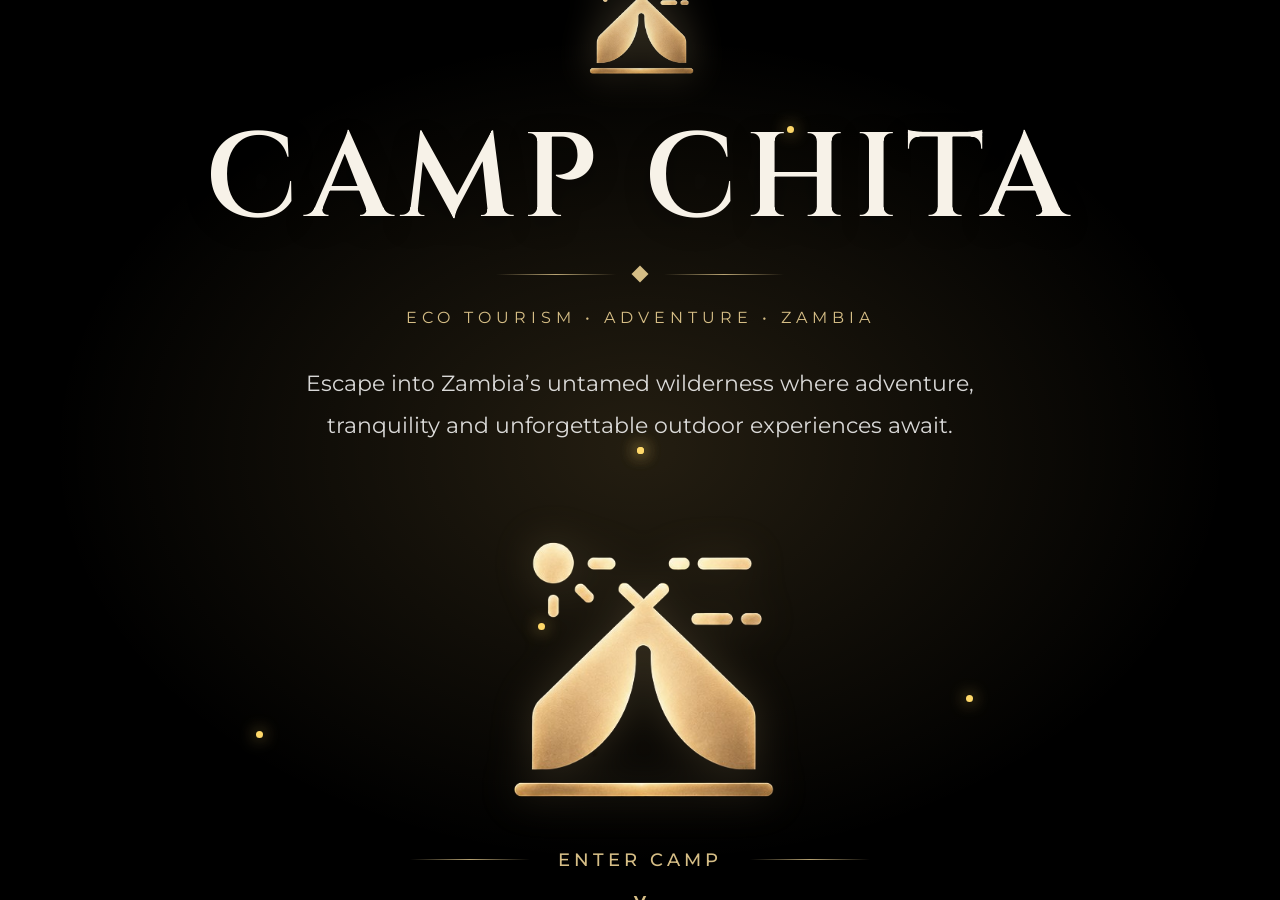
==== commit 14707620: "new" ====
--- a/index.html
+++ b/index.html
@@ -1,292 +1,149 @@
 <!DOCTYPE html>
 <html lang="en">
+
 <head>
-<meta charset="utf-8">
-<meta name="viewport" content="width=device-width, initial-scale=1">
-<title>Camp Chita Outdoors | Eco Tourism</title>
-<link rel="icon" type="image/png" href="images/favicon.png">
-
-<link href="https://fonts.googleapis.com/css2?family=Inter:wght@300;400;600;700&display=swap" rel="stylesheet">
-<link rel="stylesheet" href="https://maxcdn.bootstrapcdn.com/bootstrap/3.4.1/css/bootstrap.min.css">
-<link rel="stylesheet" href="https://cdnjs.cloudflare.com/ajax/libs/font-awesome/6.5.0/css/all.min.css">
-
-    <style>
-        :root{
-        --gold:#d4a017; --dark:#0f172a; --muted:#6b7280; --bg:#ffffff;
-        }
-        *{box-sizing:border-box}
-        html,body{margin:0;padding:0;font-family:'Inter',sans-serif;scroll-behavior:smooth;background:#fff;color:#111}
-        .section{padding:100px 20px}
-        .container{max-width:1200px;margin:0 auto}
-
-        /* ===== GLOBAL ===== */
-    body { font-family: 'Poppins', sans-serif; }
-    .section-padding { padding: 80px 20px; }
-
-    /* Fix anchor scroll offset */
-    section {
-    scroll-margin-top: 80px;
-    }
-
-    /* ===== NAVBAR ===== */
-    .navbar {
-    position: fixed;
-    width: 100%;
-    background: rgba(255,255,255,0.95);
-    z-index: 999;
-    }
-
-    .navbar-brand {
-    display:flex;
-    align-items:center;
-    color:#000 !important;
-    }
-
-    .navbar-brand img {
-    height:40px;
-    margin-right:10px;
-    }
-
-    .navbar-nav li a { color:#000 !important; }
-    .navbar-nav li a.active { color:#d4a017 !important; }
-
-    /* ===== HERO ===== */
-    .hero {
-    background:url('images/slider1.jpg') center/cover no-repeat;
-    height:80vh;
+
+<meta charset="UTF-8">
+
+<meta name="viewport"
+content="width=device-width, initial-scale=1.0">
+
+<title>Camp Chita</title>
+
+<!-- ======================================================
+     GOOGLE FONTS
+======================================================= -->
+
+<link rel="preconnect"
+href="https://fonts.googleapis.com">
+
+<link rel="preconnect"
+href="https://fonts.gstatic.com"
+crossorigin>
+
+<link href="https://fonts.googleapis.com/css2?family=Cinzel:wght@400;500;600;700&family=Montserrat:wght@300;400;500;600&display=swap"
+rel="stylesheet">
+
+<style>
+
+/* ======================================================
+   RESET
+======================================================= */
+
+*{
+    margin:0;
+    padding:0;
+    box-sizing:border-box;
+}
+
+html,
+body{
+    width:100%;
+    height:100%;
+    overflow:hidden;
+
+    font-family:'Montserrat',sans-serif;
+
+    background:#000;
+}
+
+/* ======================================================
+   HERO SECTION
+======================================================= */
+
+.hero{
+    position:relative;
+
+    width:100%;
+    height:100vh;
+
+    overflow:hidden;
+
     display:flex;
     align-items:center;
     justify-content:center;
-    color:#fff;
-    }
-
-    /* ===== ABOUT ===== */
-    #about {
-    background:linear-gradient(rgba(0,0,0,0.55),rgba(0,0,0,0.75)),
-                url('images/28.jpg') center/cover no-repeat;
-    color:#fff;
-    }
-
-    .about-grid {
-    display:grid;
-    grid-template-columns:repeat(2,1fr);
-    gap:15px;
-    }
-
-    .about-grid img {
-    width:100%;
-    height:140px;
-    object-fit:cover;
-    border-radius:10px;
-    }
-
-    /* ===== EXPERIENCES ===== */
-    .experience-card {
-    border-radius:10px;
-    overflow:hidden;
-    box-shadow:0 4px 15px rgba(0,0,0,0.4);
-    margin-bottom:20px;
-    }
-
-    .experience-card img {
-    width:100%;
-    height:220px;
-    object-fit:cover;
-    }
-
-    .experience-card .content {
-    padding:5px;
-    }
-
-    /* ===== AMENITIES ===== */
-    .amenities-section {
+
+    text-align:center;
+}
+
+/* ======================================================
+   BACKGROUND
+======================================================= */
+
+.hero-bg{
+    position:absolute;
+
+    inset:0;
+
     background:
-        linear-gradient(rgba(58, 57, 57, 0.5), rgba(3, 122, 39, 0.6)),
-        url('images/12315.jpg') center/cover no-repeat;
-    }
-
-    .amenities i {
-    font-size:25px;
-    color:#d4a017;
-    margin-right:8px;
-    padding-bottom: 25px;
-    }
-        /* NAV */
-    
-        .navbar{
-            position:fixed;
-            top:0;
-            width:100%;
-            z-index:1000;
-            background:rgba(255,255,255,.92);
-            backdrop-filter:blur(12px);
-            border:none;
-            transition:all .35s ease;
-        }
-
-        .nav-wrapper{
-            display:flex;
-            align-items:center;
-            justify-content:space-between;
-            min-height:78px;
-        }
-
-        /* LOGO */
-        .navbar-brand{
-            font-size:22px;
-            font-weight:600;
-            color:#111827;
-            font-family:'Montserrat',sans-serif;
-            letter-spacing:-0.5px;
-        }
-
-        /* LINKS */
-        .nav-links{
-            display:flex;
-            align-items:center;
-            gap:35px;
-            list-style:none;
-            margin:0;
-            padding:0;
-        }
-
-        .nav-links li a{
-            text-decoration:none;
-            color:#1f2937;
-            font-weight:600;
-            font-size:15px;
-            transition:all .3s ease;
-            position:relative;
-        }
-
-        .nav-links li a:hover{
-            color:#d4a017;
-        }
-
-        .nav-links li a::after{
-            content:"";
-            position:absolute;
-            left:0;
-            bottom:-6px;
-            width:0;
-            height:2px;
-            background:#d4a017;
-            transition:width .3s ease;
-        }
-
-        .nav-links li a:hover::after{
-            width:100%;
-        }
-
-        /* ===== SCROLLED NAVBAR EFFECT ===== */
-
-    .navbar{
-        transition:
-            background .35s ease,
-            box-shadow .35s ease,
-            backdrop-filter .35s ease;
-    }
-
-    /* ACTIVE ON SCROLL */
-    .navbar.navbar-scrolled{
-
-        background:rgba(255,255,255,.97);
-
-        backdrop-filter:blur(18px);
-
-        box-shadow:
-        0 14px 40px rgba(30,30,30,.22),
-        0 4px 14px rgba(0,0,0,.10);
-
-        border-bottom:1px solid rgba(80,80,80,.08);
-    }
-
-        /* MOBILE TOGGLE */
-        .menu-toggle{
-            display:none;
-            flex-direction:column;
-            cursor:pointer;
-            gap:5px;
-        }
-
-        .menu-toggle span{
-            width:28px;
-            height:3px;
-            border-radius:50px;
-            background:#111827;
-            transition:all .35s ease;
-        }
-
-        /* ANIMATION */
-        .menu-toggle.active span:nth-child(1){
-            transform:rotate(45deg) translateY(11px);
-        }
-
-        .menu-toggle.active span:nth-child(2){
-            opacity:0;
-        }
-
-        .menu-toggle.active span:nth-child(3){
-            transform:rotate(-45deg) translateY(-11px);
-        }
-
-        /* MOBILE MENU */
-        @media(max-width:992px){
-
-            .menu-toggle{
-                display:flex;
-            }
-
-            .nav-links{
-                position:absolute;
-                top:78px;
-                left:0;
-                width:100%;
-                background:rgba(255,255,255,.98);
-                backdrop-filter:blur(16px);
-
-                flex-direction:column;
-                align-items:center;
-                gap:25px;
-
-                padding:35px 0;
-
-                max-height:0;
-                overflow:hidden;
-
-                transition:all .45s ease;
-                box-shadow:0 18px 40px rgba(0,0,0,.08);
-            }
-
-            .nav-links.active{
-                max-height:500px;
-            }
-
-            .nav-links li a{
-                font-size:17px;
-            }
-        }
-
-        /* LANDING */
-        .landing{height:100vh;display:flex;align-items:center;justify-content:right;flex-direction:column;text-align:center;color:#fff;background:linear-gradient(rgba(0,0,0,.45),rgba(0,0,0,.45)),url('images/slider1.jpg') center/cover no-repeat}
-        .landing h1{font-size:56px;font-weight:700;letter-spacing:.5px}
-        .landing p{max-width:700px;opacity:.9}
-        .enter-btn{margin-top:24px;padding:14px 34px;background:var(--gold);border:none;color:#fff;font-weight:600;letter-spacing:.3px}
-
-            /* LANDING CONTENT */
-        .landing-overlay-content{
-            text-align:right;
-            animation:landingFade 1.8s ease forwards;
-            transform:translateY(40px);
-            opacity:0;
-        }
-
-        @keyframes landingFade{
-            to{
-                opacity:1;
-                transform:translateY(0);
-            }
-        }
+    linear-gradient(
+        rgba(0,0,0,.42),
+        rgba(0,0,0,.72)
+    ),
+    url('images/hero-bg.jpg')
+    center center/cover no-repeat;
+
+    animation:
+    cinematicZoom 18s ease-in-out infinite alternate;
+}
+
+/* ======================================================
+   LIGHT RAYS
+======================================================= */
+
+.light-rays{
+    position:absolute;
+
+    inset:0;
+
+    background:
+    radial-gradient(
+        ellipse at center,
+        rgba(255,210,120,.14),
+        transparent 65%
+    );
+
+    mix-blend-mode:screen;
+
+    animation:
+    pulseRays 6s ease-in-out infinite;
+}
+
+/* ======================================================
+   CONTENT
+======================================================= */
+
+.hero-content{
+    position:relative;
+
+    z-index:20;
+
+    max-width:1000px;
+
+    padding:20px;
+}
+
+/* ======================================================
+   TOP ICON
+======================================================= */
+
+.top-icon{
+    width:120px;
+
+    margin:0 auto 35px auto;
+
+    opacity:.95;
+
+    filter:
+    drop-shadow(0 0 20px rgba(214,190,134,.35));
+
+    animation:
+    floatIcon 4s ease-in-out infinite;
+}
+
+/* ======================================================
+   TITLE
+======================================================= */
 
     /* TITLE */
     .landing-title{
@@ -312,7 +169,7 @@
         margin-top:18px;
         color:#fff;
         font-size:22px;
-        font-weight:300;
+        font-weight:500;
         letter-spacing:5px;
         font-family:'Montserrat',sans-serif;
         text-transform:capitalize;
@@ -332,3233 +189,537 @@
         -webkit-text-stroke: 1.2px #404040;
         text-stroke: 1.2px #404040;
         text-shadow:
-            0 2px 10px rgba(0,0,0,.22);
-    }
-
-    /* BUTTON */
-    .enter-btn{
-        margin-top:35px;
-        padding:16px 38px;
-        border:none;
-        border-radius:50px;
-        background:#d4a017;
-        color:#fff;
-        font-size:35px;
-        font-weight:700;
-        letter-spacing:3.5px;
-        text-transform:capitalize;
-        transition:all .35s ease;
-        box-shadow:0 10px 30px rgba(212,160,23,.28);
-    }
-
-    .enter-btn:hover{
-        transform:translateY(-4px);
-        background:#bf8f11;
-        box-shadow:0 14px 35px rgba(212,160,23,.4);
-    }
-
-    /* MOBILE */
-    @media(max-width:768px){
-
-        .landing-title .camp,
-        .landing-title .chita{
-            font-size:54px;
-        }
-
-        .landing-subtitle{
-            font-size:14px;
-            letter-spacing:3px;
-            padding:0 15px;
-        }
-
-        .enter-btn{
-            padding:14px 28px;
-            font-size:13px;
-        }
-
-    }
-
-        /* HERO PARALLAX STACK */
-        .parallax{height:85vh;background-attachment:fixed;background-size:cover;background-position:center;position:relative}
-        .parallax::after{content:"";position:absolute;inset:0;background:linear-gradient(transparent,rgba(0,0,0,.35))}
-        .p1{background-image:url('images/slider.jpg')}
-        .p2{background-image:url('images/Polaris\ Stargazing.jpg')}
-        .p3{background-image:url('images/Slider3.png')}
-        .p4{background-image:url('images/slider4.png')}
-        .p5{background-image:url('images/Lunsemfwa\ Riverbank\ Wildlife.jpg')}
-
-        /* PARALLAX TEXT OVERLAY */
-    /* IMPORT MODERN FONT */
-    @import url('https://fonts.googleapis.com/css2?family=Montserrat:wght@300;500;700;800&display=swap');
-
-    /* PARALLAX TEXT OVERLAY */
-
-    .camp{
-        color:#404040;
-        -webkit-text-stroke: 1px rgba(220,220,220,.85);
-        text-shadow:
-            0 2px 10px rgba(0,0,0,.25),
-            0 0 1px rgba(255,255,255,.35);
-    }
-
-    .chita{
-        color:#d4a017;
-        -webkit-text-stroke: 1.2px #404040;
-        text-stroke: 1.2px #404040;
-        text-shadow:
-            0 2px 10px rgba(0,0,0,.22);
-    }
-    .parallax-content{
-        position:absolute;
-        bottom:12%;
-        left:7%;
-        z-index:3;
-        color:#fff;
-
+        0 2px 10px rgba(0,0,0,.22);
+    }
+
+.hero-title{
+    font-family:'Cinzel',serif;
+
+    font-size:120px;
+
+    font-weight:600;
+
+    letter-spacing:8px;
+
+    color:#f7f2e8;
+
+    line-height:1;
+
+    margin-bottom:28px;
+
+    text-shadow:
+    0 8px 25px rgba(0,0,0,.35);
+
+    animation:
+    fadeUp 1.2s ease;
+}
+
+/* ======================================================
+   DIVIDER
+======================================================= */
+
+.divider{
+    display:flex;
+    align-items:center;
+    justify-content:center;
+
+    gap:18px;
+
+    margin-bottom:28px;
+
+    animation:
+    fadeUp 1.4s ease;
+}
+
+.divider-line{
+    width:120px;
+    height:1px;
+
+    background:
+    linear-gradient(
+        to right,
+        transparent,
+        rgba(214,190,134,.85),
+        transparent
+    );
+}
+
+.divider-dot{
+    width:12px;
+    height:12px;
+
+    background:#d6be86;
+
+    transform:rotate(45deg);
+}
+
+/* ======================================================
+   SUBTITLE
+======================================================= */
+
+.subtitle{
+    color:#d6be86;
+
+    font-size:16px;
+
+    letter-spacing:5px;
+
+    text-transform:uppercase;
+
+    margin-bottom:36px;
+
+    animation:
+    fadeUp 1.6s ease;
+}
+
+/* ======================================================
+   DESCRIPTION
+======================================================= */
+
+.description{
+    max-width:720px;
+
+    margin:0 auto 70px auto;
+
+    font-size:22px;
+
+    line-height:1.9;
+
+    color:rgba(255,255,255,.84);
+
+    animation:
+    fadeUp 1.8s ease;
+}
+
+/* ======================================================
+   ENTER BUTTON
+======================================================= */
+
+.enter-wrapper{
+    position:relative;
+
+    display:inline-flex;
+    flex-direction:column;
+    align-items:center;
+
+    text-decoration:none;
+
+    animation:
+    fadeUp 2s ease;
+}
+
+/* ======================================================
+   LARGE TENT ICON
+======================================================= */
+
+.main-tent{
+    width:300px;
+
+    cursor:pointer;
+
+    transition:
+    transform .45s ease,
+    filter .45s ease;
+
+    filter:
+    drop-shadow(0 0 20px rgba(214,190,134,.18));
+}
+
+.enter-wrapper:hover .main-tent{
+
+    transform:
+    scale(1.05)
+    translateY(-8px);
+
+    filter:
+    drop-shadow(0 0 35px rgba(214,190,134,.45));
+}
+
+/* ======================================================
+   ENTER TEXT
+======================================================= */
+
+.enter-text{
+    display:flex;
+    align-items:center;
+    gap:28px;
+
+    margin-top:34px;
+
+    color:#d6be86;
+
+    text-transform:uppercase;
+
+    letter-spacing:4px;
+
+    font-size:18px;
+
+    font-weight:500;
+}
+
+.enter-line{
+    width:120px;
+    height:1px;
+
+    background:
+    linear-gradient(
+        to right,
+        transparent,
+        rgba(214,190,134,.85),
+        transparent
+    );
+}
+
+/* ======================================================
+   DOWN ARROW
+======================================================= */
+
+.arrow{
+    margin-top:18px;
+
+    color:#d6be86;
+
+    font-size:40px;
+
+    animation:
+    bounceArrow 2.5s infinite;
+}
+
+/* ======================================================
+   FIREFLIES
+======================================================= */
+
+.firefly{
+    position:absolute;
+
+    width:7px;
+    height:7px;
+
+    border-radius:50%;
+
+    background:#ffd96a;
+
+    box-shadow:
+    0 0 16px rgba(255,217,106,.9);
+
+    animation:
+    floatFirefly linear infinite;
+}
+
+.firefly:nth-child(1){
+    top:18%;
+    left:15%;
+    animation-duration:8s;
+}
+
+.firefly:nth-child(2){
+    top:30%;
+    right:18%;
+    animation-duration:10s;
+}
+
+.firefly:nth-child(3){
+    bottom:18%;
+    left:20%;
+    animation-duration:9s;
+}
+
+.firefly:nth-child(4){
+    bottom:22%;
+    right:24%;
+    animation-duration:11s;
+}
+
+.firefly:nth-child(5){
+    top:14%;
+    right:38%;
+    animation-duration:7s;
+}
+
+.firefly:nth-child(6){
+    bottom:30%;
+    left:42%;
+    animation-duration:12s;
+}
+
+/* ======================================================
+   BOTTOM PAPER EDGE
+======================================================= */
+
+.paper-edge{
+    position:absolute;
+
+    bottom:0;
+    left:0;
+
+    width:100%;
+
+    z-index:30;
+}
+
+/* ======================================================
+   ANIMATIONS
+======================================================= */
+
+@keyframes cinematicZoom{
+
+    from{
+        transform:scale(1.03);
+    }
+
+    to{
+        transform:scale(1.12);
+    }
+
+}
+
+@keyframes pulseRays{
+
+    0%,100%{
+        opacity:.7;
+    }
+
+    50%{
+        opacity:1;
+    }
+
+}
+
+@keyframes floatIcon{
+
+    0%,100%{
+        transform:translateY(0);
+    }
+
+    50%{
+        transform:translateY(-8px);
+    }
+
+}
+
+@keyframes fadeUp{
+
+    from{
         opacity:0;
-        transform:translateY(80px);
-        transition:
-            opacity 1.2s ease,
-            transform 1.2s cubic-bezier(.22,.61,.36,1);
-    }
-
-    /* ACTIVATED ON SCROLL */
-    .parallax-content.show{
+        transform:translateY(25px);
+    }
+
+    to{
         opacity:1;
         transform:translateY(0);
     }
 
-    .parallax-title{
-        margin:0;
-        line-height:.90;
-        font-family:'Montserrat',sans-serif;
-        font-weight:600;
-        letter-spacing:-2px;
-        text-transform:uppercase;
-    }
-
-    .parallax-title .camp{
-        color:#404040; /* charcoal grey */
-        font-size:82px;
-    }
-
-    .parallax-title .chita{
-        color:#d4a017; /* mustard */
-        font-size:82px;
-    }
-
-    .parallax-activity{
-        margin-top:14px;
-        font-size:28px;
-        font-weight:300;
-        letter-spacing:5px;
-        text-transform:uppercase;
-        font-family:'Montserrat',sans-serif;
-        color:#ffffff;
-        opacity:.92;
-    }
-
-    /* OPTIONAL SOFT GLOW */
-    .parallax-content::after{
-        content:"";
-        position:absolute;
-        left:0;
-        bottom:-15px;
-        width:120px;
-        height:3px;
-        background:#d4a017;
-        border-radius:50px;
-    }
-
-    /* MOBILE */
-    @media(max-width:768px){
-
-        .parallax-content{
-            left:6%;
-            bottom:10%;
-        }
-
-        .parallax-title .camp,
-        .parallax-title .chita{
-            font-size:48px;
-        }
-
-        .parallax-activity{
-            font-size:16px;
-            letter-spacing:3px;
-        }
-    }
-    @media(max-width:768px){
-        .parallax-content{
-            left:5%;
-            right:5%;
-        }
-
-        .parallax-title .camp,
-        .parallax-title .chita{
-            font-size:42px;
-        }
-
-        .parallax-activity{
-            font-size:22px;
-        }
-    }
-
-    .btn-primary{
-        background:#d4a017;
-        border:none;
-        padding:12px 26px;
-        border-radius:40px;
-        font-weight:600;
-        letter-spacing:.5px;
-        transition:all .35s ease;
-        box-shadow:0 8px 25px rgba(212,160,23,.25);
-    }
-
-    .btn-primary:hover{
-        background:#bf8f11;
-        transform:translateY(-3px);
-        box-shadow:0 12px 28px rgba(212,160,23,.35);
-    }
-
-        /* SECTION TITLES */
-        .section h2{font-weight:700;margin-bottom:10px}
-        .lead{color:var(--muted);max-width:820px;margin:0 auto 20px}
-
-        /* ABOUT */
-        .about{display:grid;grid-template-columns:1fr 1.2fr;gap:40px;align-items:center}
-        .about img{width:100%;border-radius:16px}
-        @media(max-width:900px){.about{grid-template-columns:1fr}}/* ===== ABOUT MOBILE OPTIMIZATION ===== */
-
-    @media(max-width:992px){
-
-        #about{
-            padding:80px 24px !important;
-        }
-
-        #about > div{
-            flex-direction:column;
-            gap:50px !important;
-            text-align:center;
-        }
-
-        /* LOGO */
-        #about img{
-            max-width:180px !important;
-        }
-
-        /* TEXT COLUMN */
-        #about div[style*="flex: 2"]{
-            text-align:center !important;
-        }
-
-        /* MAIN TITLE */
-        #about h2{
-            font-size:38px !important;
-            line-height:1.15;
-            margin-bottom:25px !important;
-        }
-
-        /* SUBHEADINGS */
-        #about h3{
-            font-size:24px !important;
-            margin-top:35px;
-            margin-bottom:18px !important;
-        }
-
-        /* BODY TEXT */
-        #about p{
-            font-size:16px !important;
-            line-height:1.9 !important;
-            padding:0 2px;
-        }
-    }
-
-    /* EXTRA SMALL DEVICES */
-    @media(max-width:576px){
-
-        #about{
-            padding:70px 20px !important;
-        }
-
-        #about h2{
-            font-size:32px !important;
-        }
-
-        #about h3{
-            font-size:21px !important;
-        }
-
-        #about p{
-            font-size:15px !important;
-            line-height:1.85 !important;
-        }
-
-        #about img{
-            max-width:150px !important;
-        }
-    }
-
-
-        /* EXPERIENCES */
-        .cards{display:grid;grid-template-columns:repeat(3,1fr);gap:20px}
-        .card{border-radius:16px;overflow:hidden;box-shadow:0 10px 30px rgba(0,0,0,.12);background:#fff}
-        .card img{width:100%;height:220px;object-fit:cover}
-        .card .body{padding:18px}
-        .btn-primary{background:var(--gold);border:none}
-        
-        /* ===== EXPERIENCES HEADER ===== */
-
-        .experience-header{
-            max-width:900px;
-            margin:0 auto 70px auto;
-            text-align:center;
-        }
-
-        .experience-tag{
-            display:inline-block;
-            padding:10px 22px;
-            border-radius:50px;
-            background:rgba(212,160,23,.12);
-            color:#d4a017;
-            font-size:13px;
-            font-weight:600;
-            letter-spacing:3px;
-            text-transform:uppercase;
-            margin-bottom:25px;
-            font-family:'Montserrat',sans-serif;
-        }
-
-        .experience-title{
-            font-size:58px;
-            line-height:1.05;
-            font-weight:600;
-            margin-bottom:28px;
-            color:#111827;
-            letter-spacing:-2px;
-            font-family:'Montserrat',sans-serif;
-        }
-
-        .experience-title span{
-            color:#d4a017;
-            position:relative;
-        }
-
-        .experience-title span::after{
-            content:"";
-            position:absolute;
-            left:0;
-            bottom:-8px;
-            width:100%;
-            height:4px;
-            background:#d4a017;
-            border-radius:50px;
-            opacity:.35;
-        }
-
-        .experience-intro{
-            font-size:19px;
-            line-height:1.9;
-            color:#5b6472;
-            font-weight:300;
-            max-width:820px;
-            margin:0 auto;
-        }
-
-    /* SECTION BACKGROUND */
-        #experiences{
-            background:
-            linear-gradient(
-                rgba(255,255,255,.92),
-                rgba(255,255,255,.98)
-            ),
-            url('images/12315.jpg') center/cover no-repeat;
-        }
-
-    /* EXPERIENCE CARDS */
-        .experience-card{
-            border-radius:24px;
-            overflow:hidden;
-            background:#fff;
-            transition:all .45s ease;
-            box-shadow:
-                0 10px 30px rgba(0,0,0,.08);
-        }
-
-        .experience-card:hover{
-            transform:translateY(-10px);
-            box-shadow:
-                0 20px 45px rgba(0,0,0,.14);
-        }
-
-        .experience-card img{
-            width:100%;
-            height:260px;
-            object-fit:cover;
-            transition:transform .8s ease;
-        }
-
-        .experience-card:hover img{
-            transform:scale(1.06);
-        }
-
-        .experience-card .content{
-            padding:24px;
-            background:#fff;
-        }
-
-        .experience-card h4{
-            font-size:24px;
-            font-weight:600;
-            margin:0;
-            color:#1f2937;
-            font-family:'Montserrat',sans-serif;
-            letter-spacing:-0.5px;
-        }
-
-        /* BUTTON */
-        #experiences .btn-primary{
-            margin-top:40px;
-            padding:15px 34px;
-            border-radius:50px;
-            font-weight:600;
-            letter-spacing:1px;
-            background:#d4a017;
-            border:none;
-            transition:all .35s ease;
-        }
-
-        #experiences .btn-primary:hover{
-            transform:translateY(-3px);
-            background:#bf8f11;
-        }
-
-        /* MOBILE */
-        @media(max-width:768px){
-
-            .experience-title{
-                font-size:40px;
-            }
-
-            .experience-intro{
-                font-size:16px;
-                line-height:1.8;
-            }
-
-            .experience-card img{
-                height:220px;
-            }
-
-            .experience-card h4{
-                font-size:20px;
-            }
-        }
-            @media(max-width:900px){.cards{grid-template-columns:1fr}}
-
-    /* ======================================
-    AMENITIES SECTION
-    ========================================= */
-
-    .amenities-section{
-        position:relative;
-        padding:120px 20px;
-
-        background:
-        linear-gradient(
-            rgba(26, 26, 25, 0.12),
-            rgba(8, 8, 8, 0.23)
-        ),
-        url('images/forest-bg.png');
-
-        overflow:hidden;
-    }
-
-    /* ======================================================
-    HEADER
-    ======================================================= */
-
-    .amenities-header{
-        text-align:center;
-        max-width:850px;
-        margin:0 auto 80px auto;
-    }
-
-    .amenities-tag{
-        display:inline-block;
-
-        padding:10px 22px;
-
-        border-radius:100px;
-
-        background:rgba(145,170,90,.32);
-
-        color:#6b7f3d;
-
-        font-size:13px;
-        font-weight:700;
+}
+
+@keyframes bounceArrow{
+
+    0%,100%{
+        transform:translateY(0);
+    }
+
+    50%{
+        transform:translateY(10px);
+    }
+
+}
+
+@keyframes floatFirefly{
+
+    0%{
+        transform:
+        translateY(0)
+        translateX(0);
+
+        opacity:.2;
+    }
+
+    50%{
+        opacity:1;
+    }
+
+    100%{
+        transform:
+        translateY(-45px)
+        translateX(14px);
+
+        opacity:0;
+    }
+
+}
+
+/* ======================================================
+   MOBILE
+======================================================= */
+
+@media(max-width:768px){
+
+
+    .hero-title{
+        font-size:50px;
+
+        letter-spacing:1.5px;
+    }
+
+    .subtitle{
+        font-size:12px;
 
         letter-spacing:3px;
-
-        margin-bottom:22px;
-    }
-
-    .amenities-title{
-        font-size:64px;
-        font-weight:800;
-
-        line-height:1.05;
-
-        color:#eff1ed;
-
-        margin-bottom:24px;
-
-        letter-spacing:-2px;
-    }
-
-    .amenities-title span{
-        color:#b28b2f;
-    }
-
-    .amenities-subtitle{
-        font-size:18px;
-        line-height:1.9;
-
-        color:#f7f4f4;
-    }
-
-    /* ======================================================
-    DESKTOP GRID
-    ======================================================= */
-
-    .amenities-grid{
-        display:grid;
-
-        grid-template-columns:repeat(4,1fr);
-
-        gap:25px;
-    }
-
-    .amenity-card{
-        background:#fff;
-
-        border-radius:26px;
-
-        padding:38px 28px;
-
-        text-align:center;
-
-        box-shadow:
-        0 10px 30px rgba(0,0,0,.06);
-
-        transition:all .45s ease;
-
-        border:1px solid rgba(0,0,0,.03);
-    }
-
-    .amenity-card:hover{
-        transform:translateY(-10px);
-
-        box-shadow:
-        0 18px 40px rgba(0,0,0,.12);
-    }
-
-    .amenity-card-icon{
-        width:84px;
-        height:84px;
-
-        margin:0 auto 24px auto;
-
-        border-radius:50%;
-
-        display:flex;
-        align-items:center;
-        justify-content:center;
-
-        background:
-        linear-gradient(
-            145deg,
-            rgba(145,170,90,.33),
-            rgba(178,139,47,.45)
-        );
-    }
-
-    .amenity-card-icon i{
-        font-size:34px;
-        color:#5c6f32;
-    }
-
-    .amenity-card h3{
-        font-size:24px;
-        font-weight:700;
-
-        color:#243118;
-
-        margin-bottom:18px;
-    }
-
-    .amenity-card p{
-        font-size:15px;
-        line-height:1.9;
-
-        color:#5e6559;
-    }
-
-    /* ======================================================
-    MOBILE EXPERIENCE
-    ======================================================= */
-
-    .mobile-amenities{
-        display:none;
-    }
-
-    @media(max-width:768px){
-
-        .amenities-grid{
-            display:none;
-        }
-
-        .mobile-amenities{
-            display:block;
-        }
-
-        .amenities-title{
-            font-size:42px;
-        }
-
-        .amenities-subtitle{
-            font-size:16px;
-        }
-
-        /* MOBILE TITLE */
-
-        .mobile-title{
-            width:max-content;
-
-            margin:0 auto 16px auto;
-
-            padding:10px 28px;
-
-            border-radius:100px;
-
-            background:#5f7433;
-
-            color:#fff;
-
-            font-weight:700;
-
-            font-size:18px;
-        }
-
-        .mobile-subtitle{
-            text-align:center;
-
-            color:#5f6659;
-
-            margin-bottom:45px;
-        }
-
-        /* ======================================================
-        CIRCLE WRAPPER
-        ======================================================= */
-
-        .amenities-circle-wrapper{
-            position:relative;
-
-            width:100%;
-            height:520px;
-
-            margin:0 auto 50px auto;
-
-            display:flex;
-            align-items:center;
-            justify-content:center;
-        }
-
-        /* RING */
-
-        .orbit-ring{
-            position:absolute;
-
-            width:320px;
-            height:320px;
-
-            border-radius:50%;
-
-            border:2px dashed rgba(178,139,47,.35);
-
-            animation:rotateRing 40s linear infinite;
-        }
-
-        /* CENTER BACKPACK */
-
-        .center-backpack{
-            position:relative;
-
-            width:180px;
-            height:180px;
-
-            display:flex;
-            align-items:center;
-            justify-content:center;
-
-            z-index:5;
-        }
-
-        .backpack-glow{
-            position:absolute;
-
-            width:220px;
-            height:220px;
-
-            border-radius:50%;
-
-            background:
-            radial-gradient(
-                rgba(145,170,90,.22),
-                transparent 70%
-            );
-
-            animation:pulseGlow 4s ease-in-out infinite;
-        }
-
-        .backpack-image{
-            width:160px;
-
-            position:relative;
-
-            z-index:3;
-
-            animation:floatBackpack 4s ease-in-out infinite;
-        }
-
-        /* ======================================================
-        ORBIT ITEMS
-        ======================================================= */
-
-        .orbit-item{
-            position:absolute;
-
-            width:100px;
-
-            text-align:center;
-
-            z-index:10;
-
-            cursor:pointer;
-        }
-
-        .orbit-icon{
-            width:72px;
-            height:72px;
-
-            margin:0 auto 10px auto;
-
-            border-radius:50%;
-
-            background:#fff;
-
-            display:flex;
-            align-items:center;
-            justify-content:center;
-
-            box-shadow:
-            0 10px 25px rgba(0,0,0,.12);
-
-            transition:all .35s ease;
-        }
-
-        .orbit-icon i{
-            font-size:28px;
-            color:#60753a;
-        }
-
-        .orbit-item span{
-            display:block;
-
-            font-size:12px;
-            font-weight:600;
-
-            line-height:1.4;
-
-            color:#2d3720;
-        }
-
-        /* ACTIVE */
-
-        .orbit-item.active .orbit-icon{
-            background:#60753a;
-
-            transform:scale(1.08);
-        }
-
-        .orbit-item.active .orbit-icon i{
-            color:#fff;
-        }
-
-        /* PERFECT CIRCLE POSITIONS */
-
-        .orbit-1{
-            top:10px;
-            left:50%;
-            transform:translateX(-50%);
-        }
-
-        .orbit-2{
-            top:85px;
-            right:25px;
-        }
-
-        .orbit-3{
-            top:220px;
-            right:-5px;
-        }
-
-        .orbit-4{
-            bottom:85px;
-            right:25px;
-        }
-
-        .orbit-5{
-            bottom:10px;
-            left:50%;
-            transform:translateX(-50%);
-        }
-
-        .orbit-6{
-            bottom:85px;
-            left:25px;
-        }
-
-        .orbit-7{
-            top:220px;
-            left:-5px;
-        }
-
-        .orbit-8{
-            top:85px;
-            left:25px;
-        }
-
-        /* ======================================================
-        INFO PANEL
-        ======================================================= */
-
-        .amenity-info-panel{
-            background:#fff;
-
-            border-radius:24px;
-
-            padding:24px;
-
-            display:flex;
-            align-items:center;
-
-            gap:18px;
-
-            box-shadow:
-            0 12px 35px rgba(0,0,0,.08);
-        }
-
-        .info-icon{
-            width:72px;
-            height:72px;
-
-            border-radius:50%;
-
-            background:
-            linear-gradient(
-                145deg,
-                rgba(145,170,90,.55),
-                rgba(178,139,47,.63)
-            );
-
-            display:flex;
-            align-items:center;
-            justify-content:center;
-
-            flex-shrink:0;
-        }
-
-        .info-icon i{
-            font-size:28px;
-            color:#60753a;
-        }
-
-        .info-content h3{
-            font-size:24px;
-
-            color:#243118;
-
-            margin-bottom:10px;
-        }
-
-        .info-content p{
-            font-size:15px;
-            line-height:1.7;
-
-            color:#5e6559;
-        }
-
-    }
-
-    /* ======================================================
-    TABLET
-    ======================================================= */
-
-    @media(max-width:992px){
-
-        .amenities-grid{
-            grid-template-columns:repeat(2,1fr);
-        }
-
-    }
-
-    /* ======================================================
-    SMALL MOBILE
-    ======================================================= */
-
-    @media(max-width:480px){
-
-        .amenities-circle-wrapper{
-            height:480px;
-        }
-
-        .orbit-ring{
-            width:280px;
-            height:280px;
-        }
-
-        .backpack-image{
-            width:135px;
-        }
-
-        .orbit-item{
-            width:80px;
-        }
-
-        .orbit-icon{
-            width:62px;
-            height:62px;
-        }
-
-        .orbit-icon i{
-            font-size:22px;
-        }
-
-        .orbit-item span{
-            font-size:11px;
-        }
-
-    }
-
-    /* ======================================================
-    ANIMATIONS
-    ======================================================= */
-
-    @keyframes rotateRing{
-
-        from{
-            transform:rotate(0deg);
-        }
-
-        to{
-            transform:rotate(360deg);
-        }
-
-    }
-
-    @keyframes pulseGlow{
-
-        0%,100%{
-            transform:scale(1);
-            opacity:.7;
-        }
-
-        50%{
-            transform:scale(1.08);
-            opacity:1;
-        }
-
-    }
-
-    @keyframes floatBackpack{
-
-        0%,100%{
-            transform:translateY(0px);
-        }
-
-        50%{
-            transform:translateY(-10px);
-        }
-
-    }
-
-
-
-    /* =======================================
-    GALLERY PREVIEW SECTION
-    ========================================= */
-
-    .gallery-preview-section{
-        position:relative;
-        padding:140px 20px;
-        overflow:hidden;
-
-        background:
-            linear-gradient(
-                rgba(6,10,14,.72),
-                rgba(6,10,14,.82)
-            ),
-            url('images/Polaris Stargazing.jpg') center/cover no-repeat;
-
-        text-align:center;
-    }
-
-    .gallery-preview-overlay{
-        position:absolute;
-        inset:0;
-
-        background:
-            radial-gradient(
-                circle at top,
-                rgba(212,160,23,.12),
-                transparent 55%
-            );
-    }
-
-    .gallery-preview-content{
-        position:relative;
-        z-index:2;
-        max-width:900px;
-    }
-
-    .gallery-preview-tag{
-        display:inline-block;
-
-        padding:10px 24px;
-
-        border-radius:50px;
-
-        background:rgba(212,160,23,.14);
-
-        color:#d4a017;
-
-        font-size:13px;
-        font-weight:700;
-
-        letter-spacing:3px;
-        text-transform:uppercase;
-
-        margin-bottom:28px;
-
-        font-family:'Montserrat',sans-serif;
-    }
-
-    .gallery-preview-title{
-        font-size:68px;
-        line-height:1.05;
-
-        font-weight:800;
-
-        color:#fff;
-
-        margin-bottom:28px;
-
-        letter-spacing:-2px;
-
-        font-family:'Montserrat',sans-serif;
-    }
-
-    .gallery-preview-title span{
-        color:#d4a017;
-    }
-
-    .gallery-preview-text{
-        font-size:19px;
-        line-height:1.9;
-
-        color:rgba(255,255,255,.82);
-
-        max-width:760px;
-
-        margin:0 auto 45px auto;
-    }
-
-    .gallery-preview-btn{
-        display:inline-flex;
-        align-items:center;
-        gap:12px;
-
-        padding:18px 38px;
-
-        border-radius:60px;
-
-        background:#d4a017;
-
-        color:#fff;
-
+    }
+
+    .description{
+        font-size:17px;
+
+        line-height:1.3;
+
+        margin-bottom:50px;
+    }
+
+    .main-tent{
+        width:150px;
+    }
+
+    .enter-text{
         font-size:14px;
-        font-weight:700;
-
-        letter-spacing:2px;
-        text-transform:uppercase;
-
-        text-decoration:none;
-
-        transition:all .35s ease;
-
-        box-shadow:
-            0 14px 35px rgba(212,160,23,.28);
-    }
-
-    .gallery-preview-btn:hover{
-        background:#bf8f11;
-
-        transform:translateY(-4px);
-
-        color:#fff;
-
-        text-decoration:none;
-
-        box-shadow:
-            0 18px 45px rgba(212,160,23,.38);
-    }
-
-    .gallery-preview-btn i{
-        transition:transform .35s ease;
-    }
-
-    .gallery-preview-btn:hover i{
-        transform:translateX(4px);
-    }
-
-    /* MOBILE */
-    @media(max-width:768px){
-
-        .gallery-preview-section{
-            padding:100px 20px;
-        }
-
-        .gallery-preview-title{
-            font-size:42px;
-        }
-
-        .gallery-preview-text{
-            font-size:16px;
-            line-height:1.8;
-        }
-
-        .gallery-preview-btn{
-            width:100%;
-            justify-content:center;
-
-            padding:16px 24px;
-
-            font-size:13px;
-        }
-    }
-
-            /* ===== MAP SECTION ===== *//* ===== MAP SECTION ===== */
-
-    .map-wrapper{
-        display:grid;
-        grid-template-columns:1fr 1fr;
-        gap:30px;
-        margin-top:50px;
-    }
-
-    /* CARD */
-    .map-card{
-        background:#fff;
-        border-radius:24px;
-        overflow:hidden;
-        box-shadow:
-            0 12px 35px rgba(0,0,0,.08);
-        transition:all .4s ease;
-        display:flex;
-        flex-direction:column;
-    }
-
-    .map-card:hover{
-        transform:translateY(-6px);
-        box-shadow:
-            0 20px 45px rgba(0,0,0,.14);
-    }
-
-    /* MAP + IMAGE SAME SIZE */
-    .map-card iframe,
-    .map-card img{
-        width:100%;
-        height:420px;
-        border:none;
-        object-fit:cover;
-        display:block;
-    }
-
-    /* BUTTON AREA */
-    .map-card .btn{
-        margin:24px;
-        align-self:center;
-    }
-
-    /* SECTION TITLE */
-    .map-section-title{
-        font-size:56px;
-        font-weight:800;
-        margin-bottom:20px;
-        font-family:'Montserrat',sans-serif;
-        letter-spacing:-2px;
-    }
-
-    /* RESPONSIVE */
-    @media(max-width:992px){
-
-        .map-wrapper{
-            grid-template-columns:1fr;
-        }
-
-        .map-card iframe,
-        .map-card img{
-            height:340px;
-        }
-    }
-
-    @media(max-width:576px){
-
-        .map-card iframe,
-        .map-card img{
-            height:280px;
-        }
-
-        .map-card{
-            border-radius:18px;
-        }
-    }
-
-
-    /* ===== BOOKING SECTION ===== */
-
-    .booking-section{
-        position:relative;
-        padding:130px 20px;
-        background:
-            linear-gradient(
-                rgba(8,12,18,.82),
-                rgba(8,12,18,.88)
-            ),
-            url('images/Monkey Sunset.jpg') center/cover no-repeat;
-        overflow:hidden;
-    }
-
-    .booking-overlay{
-        position:absolute;
-        inset:0;
-        backdrop-filter:blur(2px);
-    }
-
-    .booking-wrapper{
-        position:relative;
-        z-index:2;
-        display:grid;
-        grid-template-columns:1.1fr .9fr;
-        gap:70px;
-        align-items:center;
-    }
-
-    /* ===== LEFT CONTENT ===== */
-
-    .booking-tag{
-        display:inline-block;
-        padding:10px 24px;
-        border-radius:50px;
-        background:rgba(212,160,23,.14);
-        color:#d4a017;
-        font-size:13px;
-        font-weight:700;
-        letter-spacing:3px;
-        text-transform:uppercase;
-        margin-bottom:30px;
-        font-family:'Montserrat',sans-serif;
-    }
-
-    .booking-title{
-        font-size:64px;
-        line-height:1.05;
-        font-weight:800;
-        color:#fff;
-        margin-bottom:30px;
-        letter-spacing:-2px;
-        font-family:'Montserrat',sans-serif;
-    }
-
-    .booking-title span{
-        color:#d4a017;
-        position:relative;
-    }
-
-    .booking-title span::after{
-        content:"";
-        position:absolute;
-        left:0;
-        bottom:-8px;
-        width:100%;
-        height:4px;
-        background:#d4a017;
-        border-radius:50px;
-        opacity:.35;
-    }
-
-    .booking-description{
-        font-size:18px;
-        line-height:1.9;
-        color:rgba(255,255,255,.78);
-        margin-bottom:40px;
-        max-width:700px;
-    }
-
-    /* FEATURES */
-    .booking-features{
-        display:flex;
-        flex-direction:column;
-        gap:18px;
-    }
-
-    .booking-feature{
-        display:flex;
-        align-items:center;
-        gap:16px;
-        color:#fff;
-        font-size:17px;
-    }
-
-    .booking-feature i{
-        width:48px;
-        height:48px;
-        display:flex;
-        align-items:center;
-        justify-content:center;
-        border-radius:50%;
-        background:rgba(212,160,23,.12);
-        color:#d4a017;
-        font-size:18px;
-    }
-
-    /* ===== BOOKING CARD ===== */
-
-    .booking-card{
-        background:rgba(255,255,255,.96);
-        border-radius:30px;
-        padding:45px;
-        box-shadow:
-            0 20px 60px rgba(0,0,0,.35);
-        backdrop-filter:blur(10px);
-    }
-
-    .booking-card h3{
-        margin-top:0;
-        margin-bottom:30px;
-        font-size:34px;
-        font-weight:800;
-        color:#111827;
-        font-family:'Montserrat',sans-serif;
-    }
-
-    /* FORM */
-    .booking-form .form-group{
-        margin-bottom:20px;
-    }
-
-    .booking-form input,
-    .booking-form textarea,
-    .booking-form select{
-        width:100%;
-        border:none;
-        border-radius:16px;
-        padding:18px 20px;
-        background:#f3f4f6;
-        font-size:15px;
-        transition:all .35s ease;
-        outline:none;
-    }
-
-    .booking-form input:focus,
-    .booking-form textarea:focus,
-    .booking-form select:focus{
-        background:#fff;
-        box-shadow:
-            0 0 0 3px rgba(212,160,23,.18);
-    }
-
-    .form-row{
-        display:grid;
-        grid-template-columns:1fr 1fr;
-        gap:15px;
-    }
-
-    /* BUTTON */
-    .booking-btn{
-        width:100%;
-        padding:18px;
-        border:none;
-        border-radius:50px;
-        background:#d4a017;
-        color:#fff;
-        font-size:15px;
-        font-weight:700;
-        letter-spacing:2px;
-        text-transform:uppercase;
-        transition:all .35s ease;
-        box-shadow:
-            0 10px 30px rgba(212,160,23,.3);
-    }
-
-    .booking-btn:hover{
-        transform:translateY(-4px);
-        background:#bf8f11;
-        box-shadow:
-            0 16px 40px rgba(212,160,23,.4);
-    }
-
-    /* ===== MOBILE ===== */
-
-    @media(max-width:992px){
-
-        .booking-wrapper{
-            grid-template-columns:1fr;
-        }
-
-        .booking-title{
-            font-size:44px;
-        }
-
-        .booking-card{
-            padding:30px;
-        }
-    }
-
-    @media(max-width:768px){
-
-        .booking-section{
-            padding:90px 20px;
-        }
-
-        .booking-title{
-            font-size:38px;
-        }
-
-        .booking-description{
-            font-size:16px;
-        }
-
-        .form-row{
-            grid-template-columns:1fr;
-        }
-
-        .booking-card h3{
-            font-size:28px;
-        }
-    }
-
-
-    /* =========================================
-    TEAM SECTION PREMIUM
-    ========================================= */
-
-    .team-section{
-        background:
-            linear-gradient(
-                rgba(235, 230, 230, 0.95),
-                rgba(197, 193, 193, 0.98)
-            ),
-            url('images/12315.jpg') center/cover no-repeat;
-    }
-
-    .team-header{
-        text-align:center;
-        max-width:900px;
-        margin:0 auto 70px auto;
-    }
-
-    .team-tag{
-        display:inline-block;
-        padding:10px 24px;
-        border-radius:50px;
-        background:rgba(212,160,23,.12);
-        color:#d4a017;
-        font-size:13px;
-        font-weight:600;
-        letter-spacing:3px;
-        text-transform:uppercase;
-        margin-bottom:24px;
-    }
-
-    .team-title{
-        font-size:60px;
-        font-weight:600;
-        line-height:1.05;
-        letter-spacing:-2px;
-        margin-bottom:24px;
-        color:#111827;
-    }
-
-    .team-title span{
-        color:#d4a017;
-    }
-
-    .team-intro{
-        font-size:18px;
-        line-height:1.9;
-        color:#5b6472;
-    }
-
-    /* =========================================
-    TEAM GRID
-    ========================================= */
-
-    .team-grid{
-        display:grid;
-        grid-template-columns:repeat(3,1fr);
-        gap:60px;
-        margin-top:30px;
-    }
-
-    /* MOBILE HORIZONTAL SCROLL */
-    @media(max-width:992px){
-
-        .team-grid{
-            display:flex;
-            overflow-x:auto;
-
-            gap:22px;
-
-            padding-bottom:15px;
-
-            scroll-snap-type:x mandatory;
-
-            -webkit-overflow-scrolling:touch;
-        }
-
-        .team-grid::-webkit-scrollbar{
-            height:6px;
-        }
-
-        .team-grid::-webkit-scrollbar-thumb{
-            background:#d4a017;
-            border-radius:50px;
-        }
-
-        .team-card{
-            min-width:82%;
-            flex:0 0 auto;
-
-            scroll-snap-align:center;
-        }
-    }
-    /* =========================================
-    FLOATING TEAM CARDS
-    ========================================= */
-
-    .team-card{
-        position:relative;
-
-        padding-top:50px;
-
-        background:#fff;
-
-        border-radius:32px;
-
-        overflow:visible;
-
-        cursor:pointer;
-
-        transition:all .45s ease;
-
-        box-shadow:
-            0 15px 40px rgba(0,0,0,.08);
-
-        text-align:center;
-    }
-
-    .team-card:hover{
-        transform:translateY(-12px);
-
-        box-shadow:
-            0 28px 60px rgba(0,0,0,.16);
-    }
-
-    /* FLOATING IMAGE */
-    .team-card img{
-        position:absolute;
-
-        top:-30px;
-        left:50%;
-
-        transform:translateX(-50%);
-
-        width:170px;
-        height:170px;
-
-        border-radius:50%;
-
-        object-fit:cover;
-
-        border:8px solid #fff;
-
-        box-shadow:
-            0 20px 45px rgba(0,0,0,.22);
-
-        transition:
-            transform .55s ease,
-            box-shadow .55s ease;
-    }
-
-    /* FLOAT EFFECT */
-    .team-card:hover img{
-        transform:
-            translateX(-50%)
-            translateY(-18px)
-            scale(1.06);
-
-        box-shadow:
-            0 35px 70px rgba(0,0,0,.28);
-    }
-
-    /* CONTENT */
-    .team-card-content{
-        padding:
-            50px
-            28px
-            34px;
-    }
-
-    .team-card-content h3{
-        margin-top:18px;
-
-        font-size:28px;
-        font-weight:800;
-
-        color:#111827;
-
-        margin-bottom:12px;
-    }
-
-    .team-card-content p{
-        color:#d4a017;
-
-        font-size:15px;
-        font-weight:500;
-
-        letter-spacing:1px;
-        text-transform:uppercase;
-    }
-
-    /* =========================================
-    MODAL
-    ========================================= */
-
-    .team-modal-overlay{
-        position:fixed;
-        inset:0;
-        background:rgba(0,0,0,.88);
-        backdrop-filter:blur(10px);
-
-        display:flex;
-        align-items:center;
-        justify-content:center;
-
-        opacity:0;
-        visibility:hidden;
-
-        transition:all .45s ease;
-
-        z-index:5000;
-    }
-
-    .team-modal-overlay.active{
-        opacity:1;
-        visibility:visible;
-    }
-
-    .team-modal-container{
-        width:88%;
-        height:85vh;
-
-        background:#111827;
-
-        border-radius:30px;
-
-        overflow:hidden;
-
-        display:grid;
-        grid-template-columns:1.1fr 1fr;
-
-        transform:scale(.88);
-
-        transition:transform .45s ease;
-
-        box-shadow:
-            0 30px 90px rgba(0,0,0,.45);
-    }
-
-    .team-modal-overlay.active .team-modal-container{
-        transform:scale(1);
-    }
-
-    /* IMAGE SIDE */
-    .team-modal-image{
-        position:relative;
-        overflow:hidden;
-    }
-
-    .team-modal-image img{
-        width:100%;
-        height:100%;
-        object-fit:cover;
-
-        animation:teamZoom 10s ease infinite alternate;
-    }
-
-    @keyframes teamZoom{
-        from{
-            transform:scale(1);
-        }
-        to{
-            transform:scale(1.08);
-        }
-    }
-
-    /* CONTENT SIDE */
-    .team-modal-content{
-        position:relative;
-
-        padding:90px 70px;
-
-        display:flex;
-        flex-direction:column;
-        justify-content:center;
-
-        color:#fff;
-    }
-
-    .team-modal-tag{
-        display:inline-block;
-        width:max-content;
-
-        padding:10px 22px;
-
-        border-radius:50px;
-
-        background:rgba(212,160,23,.14);
-
-        color:#d4a017;
-
-        font-size:12px;
-        font-weight:600;
-
-        letter-spacing:3px;
-        text-transform:uppercase;
-
-        margin-bottom:28px;
-    }
-
-    .team-modal-content h2{
-        font-size:62px;
-        line-height:1;
-        margin-bottom:18px;
-        font-weight:600;
-    }
-
-    .team-modal-content h4{
-        color:#d4a017;
-        font-size:24px;
-        margin-bottom:30px;
-        font-weight:500;
-    }
-
-    .team-modal-content p{
-        font-size:18px;
-        line-height:2;
-        color:rgba(255,255,255,.78);
-    }
-
-    .team-close-btn{
-        position:absolute;
-        top:30px;
-        right:35px;
-
-        width:54px;
-        height:54px;
-
-        border:none;
-        border-radius:50%;
-
-        background:rgba(255,255,255,.08);
-
-        color:#fff;
-
-        font-size:34px;
-
-        cursor:pointer;
-
-        transition:all .35s ease;
-    }
-
-    .team-close-btn:hover{
-        background:#d4a017;
-        transform:rotate(90deg);
-    }
-
-    /* =========================================
-    MODAL NAVIGATION
-    ========================================= */
-
-    .team-nav-btn{
-        position:absolute;
-        top:50%;
-
-        transform:translateY(-50%);
-
-        width:64px;
-        height:64px;
-
-        border:none;
-        border-radius:50%;
-
-        background:rgba(255,255,255,.08);
-
-        backdrop-filter:blur(10px);
-
-        color:#fff;
-
-        font-size:22px;
-
-        cursor:pointer;
-
-        z-index:50;
-
-        transition:all .35s ease;
-    }
-
-    .team-nav-btn:hover{
-        background:#d4a017;
-
-        transform:
-            translateY(-50%)
-            scale(1.08);
-    }
-
-    .team-prev-btn{
-        left:25px;
-    }
-
-    .team-next-btn{
-        right:25px;
-    }
-
-    /* MOBILE */
-    @media(max-width:992px){
-
-        .team-grid{
-            grid-template-columns:1fr;
-        }
-
-        .team-title{
-            font-size:38px;
-        }
-
-        .team-modal-container{
-            grid-template-columns:1fr;
-            width:95%;
-            height:92vh;
-        }
-
-        .team-modal-image{
-            height:45%;
-        }
-
-        .team-modal-content{
-            padding:40px 30px;
-        }
-
-        .team-modal-content h2{
-            font-size:38px;
-        }
-
-        .team-modal-content p{
-            font-size:16px;
-            line-height:1.8;
-        }
-    }
-
-    /* ===== FOOTER ===== */
-    footer {
-    background:#111;
-    color:#ccc;
-    padding:30px 20px;
-    text-align:center;
-    }
-
-    footer h4 { color:#fff; margin-bottom:10px; }
-
-
-    
-
-    /* =========================================
-            
-        /* AMENITIES */
-
-        
-        .amenities{display:grid;grid-template-columns:repeat(4,1fr);gap:14px}
-        .amenities div{background:#fafafa;border-radius:12px;padding:14px}
-        .amenities i{color:var(--gold);margin-right:8px}
-        @media(max-width:900px){.amenities{grid-template-columns:repeat(2,1fr)}}
-
-        /* GALLERY */
-        .gallery-grid{display:grid;grid-template-columns:repeat(6,1fr);gap:10px}
-        .gallery-grid img{width:100%;height:130px;object-fit:cover;border-radius:8px}
-        @media(max-width:768px){.gallery-grid{grid-template-columns:repeat(3,1fr)}}
-
-        /* PARTNERS */
-        .partners{background:#0b0b0b;padding:34px 0;overflow:hidden}
-        .partner-track{display:flex;gap:50px;animation:scroll 22s linear infinite}
-        .partner-track img{height:56px;opacity:.85}
-        @keyframes scroll{0%{transform:translateX(0)}100%{transform:translateX(-50%)}}
-
-        /* BOOKING */
-        .booking{display:grid;grid-template-columns:1fr 1fr;gap:30px}
-        .booking .panel{background:#fafafa;border-radius:16px;padding:20px}
-        .booking input,.booking textarea{width:100%;margin-bottom:10px;padding:10px;border-radius:8px;border:1px solid #ddd}
-        @media(max-width:900px){.booking{grid-template-columns:1fr}}
-
-        /* MAP */
-        .map-grid{display:grid;grid-template-columns:1fr 1fr;gap:20px}
-        .map-grid iframe,.map-grid img{width:100%;height:320px;border-radius:12px}
-        @media(max-width:900px){.map-grid{grid-template-columns:1fr}}
-
-        /* TEAM */
-        .team-container{display:flex;gap:20px;overflow-x:auto;padding-bottom:10px}
-        .team-card{min-width:200px;text-align:center;cursor:pointer}
-        .team-card img{width:140px;height:140px;border-radius:50%;object-fit:cover;border:4px solid var(--gold)}
-        @media(min-width:992px){.team-container{flex-wrap:wrap;overflow:visible;justify-content:center}.team-card{flex:0 0 18%}}
-
-        .team-modal{position:fixed;inset:0;background:rgba(0,0,0,.92);display:none;align-items:left;justify-content:center;color:#fff;z-index:2000;padding:20px}
-        .team-modal .content{max-width:700px;text-align:left}
-        .team-modal img{width:160px;height:160px;border-radius:50%;object-fit:cover;border:4px solid var(--gold);margin-bottom:10px}
-
-        /* FOOTER */
-        footer{background:#0b0b0b;color:#bbb;padding:40px 20px;text-align:center}
-
-        /* UTIL */
-        .spacer{height:70px}
-
-        
-        </style>
-    </head>
-    <body>
-
-    <!-- LANDING -->
-    <div class="landing">
-
-    <div class="landing-overlay-content">
-
-        
-        <button class="enter-btn" onclick="enterSite()">
-        Enter
-        </button>
+
+        gap:14px;
+    }
+
+    .enter-line{
+        width:60px;
+    }
+
+}
+
+</style>
+
+</head>
+
+<body>
+
+<section class="hero">
+
+    <!-- BACKGROUND -->
+    <div class="hero-bg"></div>
+
+    <!-- LIGHT RAYS -->
+    <div class="light-rays"></div>
+
+    <!-- FIREFLIES -->
+    <div class="firefly"></div>
+    <div class="firefly"></div>
+    <div class="firefly"></div>
+    <div class="firefly"></div>
+    <div class="firefly"></div>
+    <div class="firefly"></div>
+
+    <!-- CONTENT -->
+    <div class="hero-content">
+
+        <!-- TOP ICON -->
+        <img src="images/tent-icon.png"
+             alt="Tent Icon"
+             class="top-icon">
+
+        <!-- TITLE -->
+        <h1 class="hero-title">
+            CAMP CHITA
+        </h1>
+
+        <!-- DIVIDER -->
+        <div class="divider">
+
+            <div class="divider-line"></div>
+
+            <div class="divider-dot"></div>
+
+            <div class="divider-line"></div>
+
+        </div>
+
+        <!-- SUBTITLE -->
+        <div class="subtitle">
+            ECO TOURISM • ADVENTURE • ZAMBIA
+        </div>
+
+        <!-- DESCRIPTION -->
+        <p class="description">
+
+            Escape into Zambia’s untamed wilderness
+            where adventure, tranquility and unforgettable
+            outdoor experiences await.
+
+        </p>
+
+        <!-- ENTER BUTTON -->
+        <a href="home.html"
+           class="enter-wrapper"
+           id="enterCamp">
+
+            <!-- LARGE TENT -->
+            <img src="images/tent-icon.png"
+                 alt="Enter Camp"
+                 class="main-tent">
+
+            <!-- ENTER TEXT -->
+            <div class="enter-text">
+
+                <div class="enter-line"></div>
+
+                <span>Enter Camp</span>
+
+                <div class="enter-line"></div>
+
+            </div>
+
+            <!-- ARROW -->
+            <div class="arrow">
+                &#709;
+            </div>
+
+        </a>
 
     </div>
 
-    </div>
-
-    <div id="main" style="display:none">
-
-    <nav class="navbar">
-
-        <div class="container nav-wrapper">
-
-            <!-- LOGO -->
-            <source><img src="images/Camp Chita Logo.png" height="70px" alt="camp Chita logo"><div class="navbar-brand">
-                Camp Chita Outdoors
-            </div>
-
-            <!-- MOBILE TOGGLE -->
-            <div class="menu-toggle" id="menuToggle">
-                <span></span>
-                <span></span>
-                <span></span>
-            </div>
-
-            <!-- NAVIGATION -->
-            <ul class="nav-links" id="navLinks">
-
-                <li><a href="#about">About</a></li>
-                <li><a href="#experiences">Experiences</a></li>
-                <li><a href="gallery.html">Gallery</a></li>
-                <li><a href="#booking">Book</a></li>
-                <li><a href="#team">Team</a></li>
-
-            </ul>
-
-        </div>
-
-    </nav>
-    <div class="spacer"></div>
-
-    <!-- PARALLAX STACK -->
-
-    <div class="parallax p1">
-    <div class="parallax-content">
-        <div class="parallax-activity">Welcome To</div>
-        <h1 class="parallax-title">
-        <span class="camp">Camp</span>
-        <span class="chita"> Chita</span>
-        </h1>
-        <div class="parallax-activity">Lets Adventure!</div>
-    </div>
-    </div>
-
-    <div class="parallax p2">
-    <div class="parallax-content">
-        <h1 class="parallax-title">
-        <span class="camp">Camp</span>
-        <span class="chita"> Chita</span>
-        </h1>
-        <div class="parallax-activity">Where You Camp Under the Stars</div>
-    </div>
-    </div>
-
-    <div class="parallax p3">
-    <div class="parallax-content">
-        <h1 class="parallax-title">
-        <span class="camp">Camp</span>
-        <span class="chita"> Chita</span>
-        </h1>
-        <div class="parallax-activity">& Climb Walls</div>
-    </div>
-    </div>
-
-    <div class="parallax p4">
-    <div class="parallax-content">
-        <h1 class="parallax-title">
-        <span class="camp">Camp</span>
-        <span class="chita"> Chita</span>
-        </h1>
-        <div class="parallax-activity">Cook Surrounded By Nature</div>
-    </div>
-    </div>
-
-    <div class="parallax p5">
-    <div class="parallax-content">
-        <h1 class="parallax-title">
-        <span class="camp">Camp</span>
-        <span class="chita"> Chita</span>
-        </h1>
-        <div class="parallax-activity">While Enjoying Wildlife Adventures</div>
-    </div>
-    </div>
-
-    <section id="about" style="padding: 60px 20px; background-color: #2b2a2a;">
-    <div style="max-width: 1100px; margin: 0 auto; display: flex; flex-wrap: wrap; align-items: center; gap: 40px;">
-        
-        <!-- Image Column -->
-        <div style="flex: 1; text-align: center;">
-        <img src="images/camp chita logo.png" alt="Camp Chita Logo" style="max-width: 250px; height: auto; border-radius: 8px;">
-        </div>
-        
-        <!-- Text Column -->
-        <div style="flex: 2; text-align: left;">
-        <h2 style="font-size: 2.2em; color: #f5c905; margin-bottom: 20px;">
-            About Camp Chita
-        </h2>
-        <p style="font-size: 1.1em; color: #f1efef; line-height: 1.8; margin-bottom: 30px;">
-            <strong>Where conservation meets comfort.</strong><br>
-            Nestled in the heart of Zambia’s breathtaking wilderness, <strong>Camp Chita</strong> is more than a campsite — it’s a sanctuary where nature, adventure, and community intertwine. Our eco‑tourism philosophy celebrates harmony between sustainability and serenity, offering guests an experience that’s both rejuvenating and responsible.
-        </p>
-
-        <h3 style="font-size: 1.5em; color: #f5c905; margin-bottom: 15px;">A Place to Belong</h3>
-        <p style="font-size: 1.05em; color: #f7f5f5; line-height: 1.7; margin-bottom: 25px;">
-            Whether you’re drawn by the thrill of exploration or the calm of the outdoors, Camp Chita provides a haven for every kind of traveler. Wake up to birdsong echoing through the valley, spend your days discovering hidden trails and river bends, and unwind under a canopy of stars beside a crackling campfire.
-        </p>
-
-        <h3 style="font-size: 1.5em; color: #f5c905; margin-bottom: 15px;">Experiences That Connect</h3>
-        <p style="font-size: 1.05em; color: #faf8f8; line-height: 1.7; margin-bottom: 25px;">
-            From guided hikes and river adventures to cultural storytelling and wildlife encounters, every moment here is designed to immerse you in Zambia’s natural rhythm. Our team’s commitment to conservation ensures that your stay not only connects you with the land but also helps preserve it for generations to come.
-        </p>
-
-        <h3 style="font-size: 1.5em; color: #f5c905; margin-bottom: 15px;">Our Promise</h3>
-        <p style="font-size: 1.05em; color: #f8f7f7; line-height: 1.7;">
-            At Camp Chita, you don’t just visit nature — you become part of it.
-        </p>
-        </div>
-    </div>
-    </section>
-
-
-    <!-- EXPERIENCES -->
-    <section id="experiences" class="section-padding text-center">
-    <div class="container">
-    <div class="experience-header">
-
-        <div class="experience-tag">
-            Explore The Wild
-        </div>
-
-        <h2 class="experience-title">
-            Experiences At 
-            <span>Camp Chita</span>
-        </h2>
-
-        <p class="experience-intro">
-            Discover immersive eco-tourism experiences designed to reconnect you with nature, adventure, and Zambia’s breathtaking wilderness. From sunrise hikes and canoe expeditions to wildlife encounters and conservation activities, every journey at Camp Chita is crafted to inspire exploration and meaningful connection.
-        </p>
-
-    </div>
-    <div class="row">
-
-    <div class="col-md-4">
-    <div class="experience-card">
-    <img src="images/news-image1.jpg">
-    <div class="content">
-    <h4>Eco Camping</h4>
-
-    </div>
-    </div>
-    </div>
-
-    <div class="col-md-4">
-    <div class="experience-card">
-    <img src="images/Great Canoeing Expeditions.jpg">
-    <div class="content">
-    <h4>River Adventures</h4>
-
-    </div>
-    </div>
-    </div>
-
-    <div class="col-md-4">
-    <div class="experience-card">
-        <img src="images/001 (11).jpg">
-        <div class="content">
-            <h4>Interact With Nature</h4>
-            
-        </div>
-    </div>
-    </div>
-
-    <div class="col-md-4">
-    <div class="experience-card">
-        <img src="images/Hiking.jpg">
-        <div class="content">
-            <h4>Trek Nature Trails</h4>
-            
-        </div>
-    </div>
-    </div>
-
-    <div class="col-md-4">
-    <div class="experience-card">
-        <img src="images/Nature Photo.jpg">
-        <div class="content">
-            <h4>Nature Photography</h4>
-        </div>
-    </div>
-    </div>
-
-    <div class="col-md-4">
-    <div class="experience-card">
-        <img src="images/news-image8.jpg">
-        <div class="content">
-            <h4>Eco-Education for Kids</h4>
-        </div>
-        
-    </div>
-    </div>
-
-    <a href="activities.html" class="btn btn-primary">See Full List</a>
-
-    </div>
-    </div>
-    </section>
-
-    <!-- =========================================
-        AMENITIES SECTION
-    ========================================= -->
-
-    <section class="amenities-section">
-
-        <div class="container">
-
-            <!-- HEADER -->
-            <div class="amenities-header">
-
-                <div class="amenities-tag">
-                    CAMP FEATURES
-                </div>
-
-                <h2 class="amenities-title">
-                    Amenities &
-                    <span>Facilities</span>
-                </h2>
-
-                <p class="amenities-subtitle">
-                    Camp Chita combines eco-conscious comfort with immersive outdoor
-                    experiences to create the perfect balance between adventure and relaxation.
-                </p>
-
-            </div>
-
-            <!-- ======================================================
-                DESKTOP GRID
-            ======================================================= -->
-
-            <div class="amenities-grid">
-
-                <!-- ITEM -->
-                <div class="amenity-card">
-                    <div class="amenity-card-icon">
-                        <i class="fa-solid fa-campground"></i>
-                    </div>
-
-                    <h3>Eco Campsites</h3>
-
-                    <p>
-                        Spacious eco-friendly camping spaces designed for comfort and sustainability.
-                    </p>
-                </div>
-
-                <!-- ITEM -->
-                <div class="amenity-card">
-                    <div class="amenity-card-icon">
-                        <i class="fa-solid fa-fire"></i>
-                    </div>
-
-                    <h3>Campfires</h3>
-
-                    <p>
-                        Evening campfire storytelling and social gathering experiences beneath the stars.
-                    </p>
-                </div>
-
-                <!-- ITEM -->
-                <div class="amenity-card">
-                    <div class="amenity-card-icon">
-                        <i class="fa-solid fa-shower"></i>
-                    </div>
-
-                    <h3>Hot Showers</h3>
-
-                    <p>
-                        Solar-powered hot shower facilities available throughout the campsite.
-                    </p>
-                </div>
-
-                <!-- ITEM -->
-                <div class="amenity-card">
-                    <div class="amenity-card-icon">
-                        <i class="fa-solid fa-water"></i>
-                    </div>
-
-                    <h3>River Access</h3>
-
-                    <p>
-                        Direct access to beautiful riverside experiences and water activities.
-                    </p>
-                </div>
-
-                <!-- ITEM -->
-                <div class="amenity-card">
-                    <div class="amenity-card-icon">
-                        <i class="fa-solid fa-utensils"></i>
-                    </div>
-
-                    <h3>Outdoor Dining</h3>
-
-                    <p>
-                        Enjoy locally inspired meals prepared within scenic outdoor environments.
-                    </p>
-                </div>
-
-                <!-- ITEM -->
-                <div class="amenity-card">
-                    <div class="amenity-card-icon">
-                        <i class="fa-solid fa-binoculars"></i>
-                    </div>
-
-                    <h3>Guided Tours</h3>
-
-                    <p>
-                        Professional guides for hiking, birdwatching, and wildlife experiences.
-                    </p>
-                </div>
-
-                <!-- ITEM -->
-                <div class="amenity-card">
-                    <div class="amenity-card-icon">
-                        <i class="fa-solid fa-leaf"></i>
-                    </div>
-
-                    <h3>Eco Conservation</h3>
-
-                    <p>
-                        Sustainable tourism practices supporting environmental protection initiatives.
-                    </p>
-                </div>
-
-                <!-- ITEM -->
-                <div class="amenity-card">
-                    <div class="amenity-card-icon">
-                        <i class="fa-solid fa-star"></i>
-                    </div>
-
-                    <h3>Stargazing</h3>
-
-                    <p>
-                        Incredible night skies perfect for astronomy and late-night relaxation.
-                    </p>
-                </div>
-
-            </div>
-
-            <!-- ======================================================
-                MOBILE CIRCLE EXPERIENCE
-            ======================================================= -->
-
-            <div class="mobile-amenities">
-
-                <div class="mobile-title">
-                    Explore Our Amenities
-                </div>
-
-                <p class="mobile-subtitle">
-                    Tap any icon to learn more about what we offer.
-                </p>
-
-                <!-- CIRCLE WRAPPER -->
-                <div class="amenities-circle-wrapper">
-
-                    <!-- ROTATING RING -->
-                    <div class="orbit-ring"></div>
-
-                    <!-- CENTER BACKPACK -->
-                    <div class="center-backpack">
-
-                        <div class="backpack-glow"></div>
-
-                        <img
-                            src="images/backpack.png"
-                            alt="Camp Chita Backpack"
-                            class="backpack-image"
-                        >
-
-                    </div>
-
-                    <!-- ICONS -->
-
-                    <!-- 1 -->
-                    <div class="orbit-item orbit-1 active"
-                        data-title="Eco Campsites"
-                        data-description="Spacious eco-friendly camping spaces designed for comfort and sustainability.">
-
-                        <div class="orbit-icon">
-                            <i class="fa-solid fa-campground"></i>
-                        </div>
-
-                        <span>Eco Campsites</span>
-
-                    </div>
-
-                    <!-- 2 -->
-                    <div class="orbit-item orbit-2"
-                        data-title="Campfires"
-                        data-description="Evening campfire storytelling and social gathering experiences beneath the stars.">
-
-                        <div class="orbit-icon">
-                            <i class="fa-solid fa-fire"></i>
-                        </div>
-
-                        <span>Campfires</span>
-
-                    </div>
-
-                    <!-- 3 -->
-                    <div class="orbit-item orbit-3"
-                        data-title="Hot Showers"
-                        data-description="Solar-powered hot shower facilities available throughout the campsite.">
-
-                        <div class="orbit-icon">
-                            <i class="fa-solid fa-shower"></i>
-                        </div>
-
-                        <span>Hot Showers</span>
-
-                    </div>
-
-                    <!-- 4 -->
-                    <div class="orbit-item orbit-4"
-                        data-title="River Access"
-                        data-description="Direct access to beautiful riverside experiences and water activities.">
-
-                        <div class="orbit-icon">
-                            <i class="fa-solid fa-water"></i>
-                        </div>
-
-                        <span>River Access</span>
-
-                    </div>
-
-                    <!-- 5 -->
-                    <div class="orbit-item orbit-5"
-                        data-title="Outdoor Dining"
-                        data-description="Enjoy locally inspired meals prepared within scenic outdoor environments.">
-
-                        <div class="orbit-icon">
-                            <i class="fa-solid fa-utensils"></i>
-                        </div>
-
-                        <span>Outdoor Dining</span>
-
-                    </div>
-
-                    <!-- 6 -->
-                    <div class="orbit-item orbit-6"
-                        data-title="Guided Tours"
-                        data-description="Professional guides for hiking, birdwatching, and wildlife experiences.">
-
-                        <div class="orbit-icon">
-                            <i class="fa-solid fa-binoculars"></i>
-                        </div>
-
-                        <span>Guided Tours</span>
-
-                    </div>
-
-                    <!-- 7 -->
-                    <div class="orbit-item orbit-7"
-                        data-title="Eco Conservation"
-                        data-description="Sustainable tourism practices supporting environmental protection initiatives.">
-
-                        <div class="orbit-icon">
-                            <i class="fa-solid fa-leaf"></i>
-                        </div>
-
-                        <span>Eco Conservation</span>
-
-                    </div>
-
-                    <!-- 8 -->
-                    <div class="orbit-item orbit-8"
-                        data-title="Stargazing"
-                        data-description="Incredible night skies perfect for astronomy and late-night relaxation.">
-
-                        <div class="orbit-icon">
-                            <i class="fa-solid fa-star"></i>
-                        </div>
-
-                        <span>Stargazing</span>
-
-                    </div>
-
-                </div>
-
-                <!-- INFO PANEL -->
-
-                <div class="amenity-info-panel">
-
-                    <div class="info-icon">
-                        <i class="fa-solid fa-campground"></i>
-                    </div>
-
-                    <div class="info-content">
-
-                        <h3 id="amenityTitle">
-                            Eco Campsites
-                        </h3>
-
-                        <p id="amenityDescription">
-                            Spacious eco-friendly camping spaces designed for comfort and sustainability.
-                        </p>
-
-                    </div>
-
-                </div>
-
-            </div>
-
-        </div>
-
-    </section>
-
-    <!-- GALLERY PREVIEW SECTION -->
-    <section id="gallery-preview" class="gallery-preview-section">
-
-        <div class="gallery-preview-overlay"></div>
-
-        <div class="container gallery-preview-content">
-
-            <div class="gallery-preview-tag">
-                Discover The Wild
-            </div>
-
-            <h2 class="gallery-preview-title">
-                Moments From 
-                <span>Camp Chita</span>
-            </h2>
-
-            <p class="gallery-preview-text">
-                Step into a world of breathtaking landscapes, riverside adventures,
-                unforgettable campfire nights, and authentic eco-tourism experiences
-                captured in the heart of Zambia’s wilderness.
-            </p>
-
-            <a href="gallery.html" class="gallery-preview-btn">
-                Explore Our Gallery
-                <i class="fa fa-arrow-right"></i>
-            </a>
-
-        </div>
-
-    </section>
-
-    <!-- BOOKING -->
-    <section id="booking" class="booking-section">
-
-        <div class="booking-overlay"></div>
-
-        <div class="container">
-
-            <div class="booking-wrapper">
-
-                <!-- LEFT CONTENT -->
-                <div class="booking-content">
-
-                    <div class="booking-tag">
-                        Reserve Your Escape
-                    </div>
-
-                    <h2 class="booking-title">
-                        Experience Nature At 
-                        <span>Camp Chita</span>
-                    </h2>
-
-                    <p class="booking-description">
-                        Whether you're planning a peaceful retreat, an outdoor adventure, or a group eco-tourism experience, Camp Chita offers a unique connection to Zambia’s breathtaking wilderness. Reserve your stay and begin your journey into nature.
-                    </p>
-
-                    <div class="booking-features">
-
-                        <div class="booking-feature">
-                            <i class="fa fa-tree"></i>
-                            <span>Eco-Friendly Camping</span>
-                        </div>
-
-                        <div class="booking-feature">
-                            <i class="fa fa-map"></i>
-                            <span>Guided Outdoor Experiences</span>
-                        </div>
-
-                        <div class="booking-feature">
-                            <i class="fa fa-fire"></i>
-                            <span>Campfires & Nature Retreats</span>
-                        </div>
-
-                    </div>
-
-                </div>
-
-                <!-- FORM -->
-                <div class="booking-card">
-
-                    <h3>Make A Reservation</h3>
-
-                    <form class="booking-form">
-
-                        <div class="form-group">
-                            <input type="text" placeholder="Full Name" required>
-                        </div>
-
-                        <div class="form-group">
-                            <input type="email" placeholder="Email Address" required>
-                        </div>
-
-                        <div class="form-row">
-
-                            <div class="form-group">
-                                <input type="date" required>
-                            </div>
-
-                            <div class="form-group">
-                                <select required>
-                                    <option value="">Guests</option>
-                                    <option>1 Guest</option>
-                                    <option>2 Guests</option>
-                                    <option>3 Guests</option>
-                                    <option>4+ Guests</option>
-                                </select>
-                            </div>
-
-                        </div>
-
-                        <div class="form-group">
-                            <textarea rows="5" placeholder="Tell us about your adventure..."></textarea>
-                        </div>
-
-                        <button type="submit" class="booking-btn">
-                            Reserve Experience
-                        </button>
-
-                    </form>
-
-                </div>
-
-            </div>
-
-        </div>
-
-    </section>
-
-    <!-- MAP -->
-    <section class="section-padding text-center">
-    <div class="container">
-    <h2>Location & Campsite Map</h2>
-    <p>-14.880611, 29.692278 | Phone: +260 964564800 | E-mail:info.campchita@gmail.com</p>
-
-    <div class="map-wrapper">
-
-        <!-- GOOGLE MAP -->
-        <div class="map-card">
-
-            <iframe 
-                src="https://maps.google.com/maps?q=-14.0410,28.9350&z=12&output=embed">
-            </iframe>
-
-            <a 
-            href="https://www.google.com/maps/dir/?api=1&destination=-14.0410,28.9350"
-            target="_blank"
-            class="btn btn-primary"
-            >
-            <i class="fa fa-location-arrow"></i>
-            Get Directions
-            </a>
-
-        </div>
-
-        <!-- SITE MAP -->
-        <div class="map-card">
-
-            <img src="images/site-map.jpg" alt="Camp Chita Site Map">
-
-            <a href="brochure.pdf" download class="btn btn-primary">
-                <i class="fa fa-download"></i>
-                Download Brochure
-            </a>
-
-        </div>
-
-    </div>
-
-    </div>
-    </section>
-
-    <!-- TEAM -->
-    <section id="team" class="team-section section-padding">
-
-        <div class="container">
-
-            <div class="team-header">
-
-                <div class="team-tag">
-                    Meet The Team
-                </div>
-
-                <h2 class="team-title">
-                    The People Behind
-                    <span>Camp Chita</span>
-                </h2>
-
-                <p class="team-intro">
-                    Behind every unforgettable adventure is a passionate team committed
-                    to conservation, community, eco-tourism, and meaningful outdoor experiences.
-                </p>
-
-            </div>
-
-            <div class="team-grid">
-
-                <!-- MEMBER -->
-                <div class="team-card"
-                    onclick="openTeamModal(0)"(
-                    'Frank Chitalima',
-                    'Director',
-                    'images/team1.jpg',
-                    'Frank Chitalima leads Camp Chita with a vision focused on sustainable tourism, environmental stewardship, and authentic outdoor experiences that connect people to Zambia’s wilderness.'
-                    )">
-
-                    <img src="images/team1.jpg" alt="Frank Chitalima">
-
-                    <div class="team-card-content">
-                        <h3>Frank Chitalima</h3>
-                        <p>Director</p>
-                    </div>
-
-                </div>
-
-                <!-- MEMBER -->
-                <div class="team-card"
-                    onclick="openTeamModal(1)"(
-                    'Richard Chiko Mpamba',
-                    'Camp Director',
-                    'images/team2.jpg',
-                    'Richard oversees daily operations, guest experiences, outdoor activities, and the overall Camp Chita experience with a strong passion for eco-tourism and adventure.'
-                    )">
-
-                    <img src="images/team2.jpg" alt="Richard Chiko Mpamba">
-
-                    <div class="team-card-content">
-                        <h3>Richard Chiko Mpamba</h3>
-                        <p>Camp Manager</p>
-                    </div>
-
-                </div>
-
-                <!-- MEMBER -->
-                <div class="team-card"
-                    onclick="openTeamModal(2)">
-
-                    <img src="images/team3.jpg" alt="Gwen Mulenga">
-
-                    <div class="team-card-content">
-                        <h3>Gwen Mulenga</h3>
-                        <p>Programs Manager</p>
-                    </div>
-
-                </div>
-
-                <!-- MEMBER -->
-                <div class="team-card"
-                    onclick="openTeamModal(3)
-                    'Sarah Zamiwe Zimba',
-                    'Volunteer & Events Coordinator',
-                    'images/team4.jpg',
-                    'Sarah manages volunteer experiences, outdoor events, and community engagement initiatives that strengthen Camp Chita’s conservation mission.'
-                    ">
-
-                    <img src="images/team4.jpg" alt="Sarah Zamiwe Zimba">
-
-                    <div class="team-card-content">
-                        <h3>Sarah Zamiwe Zimba</h3>
-                        <p>Volunteer & Events Coordinator</p>
-                    </div>
-
-                </div>
-
-                <!-- MEMBER -->
-                <div class="team-card"
-                    onclick="openTeamModal(4)
-                    'Anderson Zulu',
-                    'Senior Outdoor Instructor',
-                    'images/team6.jpg',
-                    'Anderson leads outdoor adventure experiences including hiking, survival skills, nature education, and guided wilderness exploration.'
-                    ">
-
-                    <img src="images/team6.jpg" alt="Anderson Zulu">
-
-                    <div class="team-card-content">
-                        <h3>Anderson Zulu</h3>
-                        <p>Senior Outdoor Instructor</p>
-                    </div>
-
-                </div>
-
-                <!-- MEMBER -->
-                <div class="team-card"
-                    onclick="openTeamModal(5)
-                    'Michael Mshoka',
-                    'Community Engagement Officer',
-                    'images/team5.jpg',
-                    'Michael works closely with local communities to strengthen partnerships, conservation efforts, and sustainable tourism initiatives.'
-                    ">
-
-                    <img src="images/team5.jpg" alt="Michael Mshoka">
-
-                    <div class="team-card-content">
-                        <h3>Michael Mshoka</h3>
-                        <p>Community Engagement Officer</p>
-                    </div>
-
-                </div>
-
-                <!-- MEMBER -->
-                <div class="team-card"
-                    onclick="openTeamModal(6)
-                    'Sophty Brown',
-                    'Communications & Media Coordinator',
-                    'images/team8.jpg',
-                    'Sophty works closely with local communities to strengthen partnerships, conservation efforts, and sustainable tourism initiatives.'
-                    ">
-
-                    <img src="images/team8.jpg" alt="Sophty Brown">
-
-                    <div class="team-card-content">
-                        <h3>Sophty Brown</h3>
-                        <p>Programs Manager</p>
-                    </div>
-
-                </div>
-
-                <!-- MEMBER -->
-                <div class="team-card"
-                    onclick="openTeamModal(7)"(
-                    'Eleanor Mwamba Sakala,
-                    'Environmental Education Officer',
-                    'images/team7.jpg',
-                    'Frank Eleanor leads Camp Chita with a vision focused on sustainable tourism, environmental stewardship, and authentic outdoor experiences that connect people to Zambia’s wilderness.'
-                    )">
-
-                    <img src="images/team7.jpg" alt="Eleanor Sakala">
-
-                    <div class="team-card-content">
-                        <h3>Eleanor Mwamba Sakala</h3>
-                        <p>Environmental Education Officer</p>
-                    </div>
-
-                </div>
-
-            
-                <!-- MEMBER -->
-                <div class="team-card"
-                    onclick="openTeamModal(8)"
-                    'Davis Shula',
-                    'Director',
-                    'images/team9.jpg',
-                    'Davis leads Camp Chita with a vision focused on sustainable tourism, environmental stewardship, and authentic outdoor experiences that connect people to Zambia’s wilderness.'
-                    ">
-
-                    <img src="images/team9.jpg" alt="Davis Shula">
-
-                    <div class="team-card-content">
-                        <h3>Davis Shula</h3>
-                        <p>Monitoring & Evaluation Coordinator</p>
-                    </div>
-
-                </div>
-
-                <!-- MEMBER -->
-                <div class="team-card"
-                    onclick="openTeamModal(9)"(
-                    'Phillip Sakala',
-                    'Caretaker',
-                    'images/team10.jpg',
-                    'Phillip leads Camp Chita with a vision focused on sustainable tourism, environmental stewardship, and authentic outdoor experiences that connect people to Zambia’s wilderness.'
-                    )">
-
-                    <img src="images/team10.jpg" alt="Phillip Sakala">
-
-                    <div class="team-card-content">
-                        <h3>Phillip Sakala</h3>
-                        <p>Camp Caretaker</p>
-                    </div>
-
-                </div>
-
-                
-
-            </div>
-
-    </section>
-
-    <!-- TEAM MODAL -->
-    <div class="team-modal-overlay" id="teamModal">
-
-        <div class="team-modal-container">
-
-            <!-- LEFT IMAGE -->
-            <div class="team-modal-image">
-
-                <img id="teamModalImage" src="" alt="">
-
-            </div>
-
-            <!-- RIGHT CONTENT -->
-            <div class="team-modal-content">
-
-                <button class="team-close-btn" onclick="closeTeamModal()">
-                    &times;
-                </button>
-
-                <div class="team-modal-tag">
-                    Camp Chita Team
-                </div>
-
-                <h2 id="teamModalName"></h2>
-
-                <h4 id="teamModalRole"></h4>
-
-                <p id="teamModalBio"></p>
-
-            </div>
-
-        </div>
-    <!-- PREV -->
-    <button class="team-nav-btn team-prev-btn" onclick="prevTeamMember()">
-        <i class="fa fa-arrow-left"></i>
-    </button>
-
-    <!-- NEXT -->
-    <button class="team-nav-btn team-next-btn" onclick="nextTeamMember()">
-        <i class="fa fa-arrow-right"></i>
-    </button>
-
-    </div>
-
-    <footer>
-    <h4>Camp Chita Outdoors</h4>
-    <p>Eco Tourism | Nature | Adventure</p>
-    <p>E-mail: info@campchita.com | Phone: +260 964564800 | Address: Shikabeta Chiefdom, Rufunsa, Zambia</p>
-    (c) 2026 Camp Chita. All rights reserved. 
-    </footer>
-
-    <script>
-    function enterSite(){document.querySelector('.landing').style.display='none';document.getElementById('main').style.display='block'}
-    function openModal(name,role,img){if(window.innerWidth>768){document.getElementById('modal').style.display='flex';document.getElementById('modalContent').innerHTML='<img src="'+img+'"><h2>'+name+'</h2><p>'+role+'</p><p>Full biography here...</p>'}}
-    function closeModal(){document.getElementById('modal').style.display='none'}
-    </script>
-
-    <script>
-    const parallaxText = document.querySelectorAll('.parallax-content');
-
-    const observer = new IntersectionObserver((entries)=>{
-        entries.forEach((entry,index)=>{
-
-            if(entry.isIntersecting){
-
-                setTimeout(()=>{
-                    entry.target.classList.add('show');
-                }, index * 250);
-
-            }
-        });
-    },{
-        threshold:0.35
-    });
-
-    parallaxText.forEach(item=>{
-        observer.observe(item);
-    });
-    </script>
-
-    <script>
-
-    const menuToggle = document.getElementById('menuToggle');
-    const navLinks = document.getElementById('navLinks');
-
-    menuToggle.addEventListener('click', ()=>{
-
-        menuToggle.classList.toggle('active');
-        navLinks.classList.toggle('active');
-
-    });
-
-    /* CLOSE MENU WHEN LINK CLICKED */
-    document.querySelectorAll('.nav-links a').forEach(link=>{
-
-        link.addEventListener('click', ()=>{
-
-            menuToggle.classList.remove('active');
-            navLinks.classList.remove('active');
-
-        });
-
-    });
-
-    </script>
-
-    <script>
-
-    /* ===== NAVBAR SCROLL EFFECT ===== */
-
-    const navbar = document.querySelector('.navbar');
-
-    window.addEventListener('scroll', ()=>{
-
-        if(window.scrollY > 40){
-
-            navbar.classList.add('navbar-scrolled');
-
-        }else{
-
-            navbar.classList.remove('navbar-scrolled');
-
-        }
-
-    });
-
-    /* ------------GALLERY SCRIPT--------------*/
-
-    function updateDots(){
-
-        const counter = document.getElementById('lightboxCounter');
-
-        counter.innerHTML = '';
-
-        for(let i = 0; i < 5; i++){
-
-            const dot = document.createElement('div');
-
-            dot.classList.add('lightbox-dot');
-
-            if(i === currentIndex % 5){
-                dot.classList.add('active');
-            }
-
-            counter.appendChild(dot);
-        }
-    }
-
-    function showImage(index){
-
-        currentIndex = index;
-
-        lightboxImage.src = galleryImages[currentIndex].src;
-
-        updateDots();
-
-        lightbox.classList.add('active');
-
-        document.body.style.overflow = 'hidden';
-    }
-
-    function nextImage(){
-
-        currentIndex++;
-
-        if(currentIndex >= galleryImages.length){
-            currentIndex = 0;
-        }
-
-        lightboxImage.src = galleryImages[currentIndex].src;
-
-        updateDots();
-    }
-
-    function prevImage(){
-
-        currentIndex--;
-
-        if(currentIndex < 0){
-            currentIndex = galleryImages.length - 1;
-        }
-
-        lightboxImage.src = galleryImages[currentIndex].src;
-
-        updateDots();
-    }
-
-    </script>
-    <script>
-
-    /* =========================================
-    TEAM DATA
-    ========================================= */
-
-    const teamMembers = [
-
-    {
-        name:'Frank Chitalima',
-        role:'Director',
-        image:'images/team1.jpg',
-        bio:'Frank Chitalima leads Camp Chita with a vision focused on sustainable tourism, environmental stewardship, and authentic outdoor experiences that connect people to Zambia’s wilderness.'
-    },
-
-    {
-        name:'Richard Chiko Mpamba',
-        role:'Camp Director',
-        image:'images/team2.jpg',
-        bio:'Richard oversees daily operations, guest experiences, outdoor activities, and the overall Camp Chita experience with a strong passion for eco-tourism and adventure.'
-    },
-
-    {
-        name:'Gwen Mulenga',
-        role:'Programs Manager',
-        image:'images/team3.jpg',
-        bio:'Gwen coordinates educational programs, eco-tourism activities, and immersive outdoor learning experiences designed to inspire visitors of all ages.'
-    },
-
-    {
-        name:'Sarah Zamiwe Zimba',
-        role:'Volunteer & Events Coordinator',
-        image:'images/team4.jpg',
-        bio:'Sarah manages volunteer experiences, outdoor events, and community engagement initiatives that strengthen Camp Chita’s conservation mission.'
-    },
-
-    {
-        name:'Anderson Zulu',
-        role:'Senior Outdoor Instructor',
-        image:'images/team6.jpg',
-        bio:'Anderson leads outdoor adventure experiences including hiking, survival skills, nature education, and guided wilderness exploration.'
-    },
-
-    {
-        name:'Michael Mshoka',
-        role:'Community Engagement Officer',
-        image:'images/team5.jpg',
-        bio:'Michael works closely with local communities to strengthen partnerships, conservation efforts, and sustainable tourism initiatives.'
-    }
-
-    ];
-
-    let currentTeamIndex = 0;
-
-    /* =========================================
-    OPEN MODAL
-    ========================================= */
-
-    function openTeamModal(index){
-
-        if(window.innerWidth < 768){
-            return;
-        }
-
-        currentTeamIndex = index;
-
-        updateTeamModal();
-
-        document.getElementById('teamModal').classList.add('active');
-
-        document.body.style.overflow = 'hidden';
-    }
-
-    /* =========================================
-    UPDATE CONTENT
-    ========================================= */
-
-    function updateTeamModal(){
-
-        const member = teamMembers[currentTeamIndex];
-
-        document.getElementById('teamModalImage').src = member.image;
-
-        document.getElementById('teamModalName').innerText = member.name;
-
-        document.getElementById('teamModalRole').innerText = member.role;
-
-        document.getElementById('teamModalBio').innerText = member.bio;
-    }
-
-    /* =========================================
-    NEXT / PREV
-    ========================================= */
-
-    function nextTeamMember(){
-
-        currentTeamIndex++;
-
-        if(currentTeamIndex >= teamMembers.length){
-            currentTeamIndex = 0;
-        }
-
-        updateTeamModal();
-    }
-
-    function prevTeamMember(){
-
-        currentTeamIndex--;
-
-        if(currentTeamIndex < 0){
-            currentTeamIndex = teamMembers.length - 1;
-        }
-
-        updateTeamModal();
-    }
-
-    /* =========================================
-    CLOSE
-    ========================================= */
-
-    function closeTeamModal(){
-
-        document.getElementById('teamModal').classList.remove('active');
-
-        document.body.style.overflow = 'auto';
-    }
-
-    /* =========================================
-    OUTSIDE CLICK
-    ========================================= */
-
-    document.getElementById('teamModal').addEventListener('click', function(e){
-
-        if(e.target.id === 'teamModal'){
-            closeTeamModal();
-        }
-
-    });
-
-    /* =========================================
-    KEYBOARD SUPPORT
-    ========================================= */
-
-    document.addEventListener('keydown', function(e){
-
-        const modal = document.getElementById('teamModal');
-
-        if(!modal.classList.contains('active')){
-            return;
-        }
-
-        if(e.key === 'ArrowRight'){
-            nextTeamMember();
-        }
-
-        if(e.key === 'ArrowLeft'){
-            prevTeamMember();
-        }
-
-        if(e.key === 'Escape'){
-            closeTeamModal();
-        }
-
-    });
-
-    </script>
-
-    <script>
-
-    <!-- ======================================================
-        AMENITIES JAVASCRIPT
-    ======================================================= -->
-
-    const orbitItems = document.querySelectorAll('.orbit-item');
-
-    const title = document.getElementById('amenityTitle');
-
-    const description = document.getElementById('amenityDescription');
-
-    const infoIcon = document.querySelector('.info-icon i');
-
-    orbitItems.forEach(item => {
-
-        item.addEventListener('click', () => {
-
-            orbitItems.forEach(i => {
-                i.classList.remove('active');
-            });
-
-            item.classList.add('active');
-
-            title.innerText = item.dataset.title;
-
-            description.innerText = item.dataset.description;
-
-            const clickedIcon =
-                item.querySelector('i').className;
-
-            infoIcon.className = clickedIcon;
-
-        })
-
-    });
-
-    </script>
-
-    </body>
-</html>
+    <!-- PAPER EDGE -->
+    <img src="images/paper-edge.png"
+         alt=""
+         class="paper-edge">
+
+</section>
+
+<!-- ======================================================
+     JAVASCRIPT
+======================================================= -->
+
+<script>
+
+/* ======================================================
+   PAGE TRANSITION
+======================================================= */
+
+document.body.style.transition =
+'opacity .7s ease';
+
+document
+.getElementById('enterCamp')
+.addEventListener('click', function(e){
+
+    e.preventDefault();
+
+    document.body.style.opacity = '0';
+
+    const target =
+    this.getAttribute('href');
+
+    setTimeout(()=>{
+
+        window.location.href = target;
+
+    }, 700);
+
+});
+
+</script>
+
+</body>
+</html>
